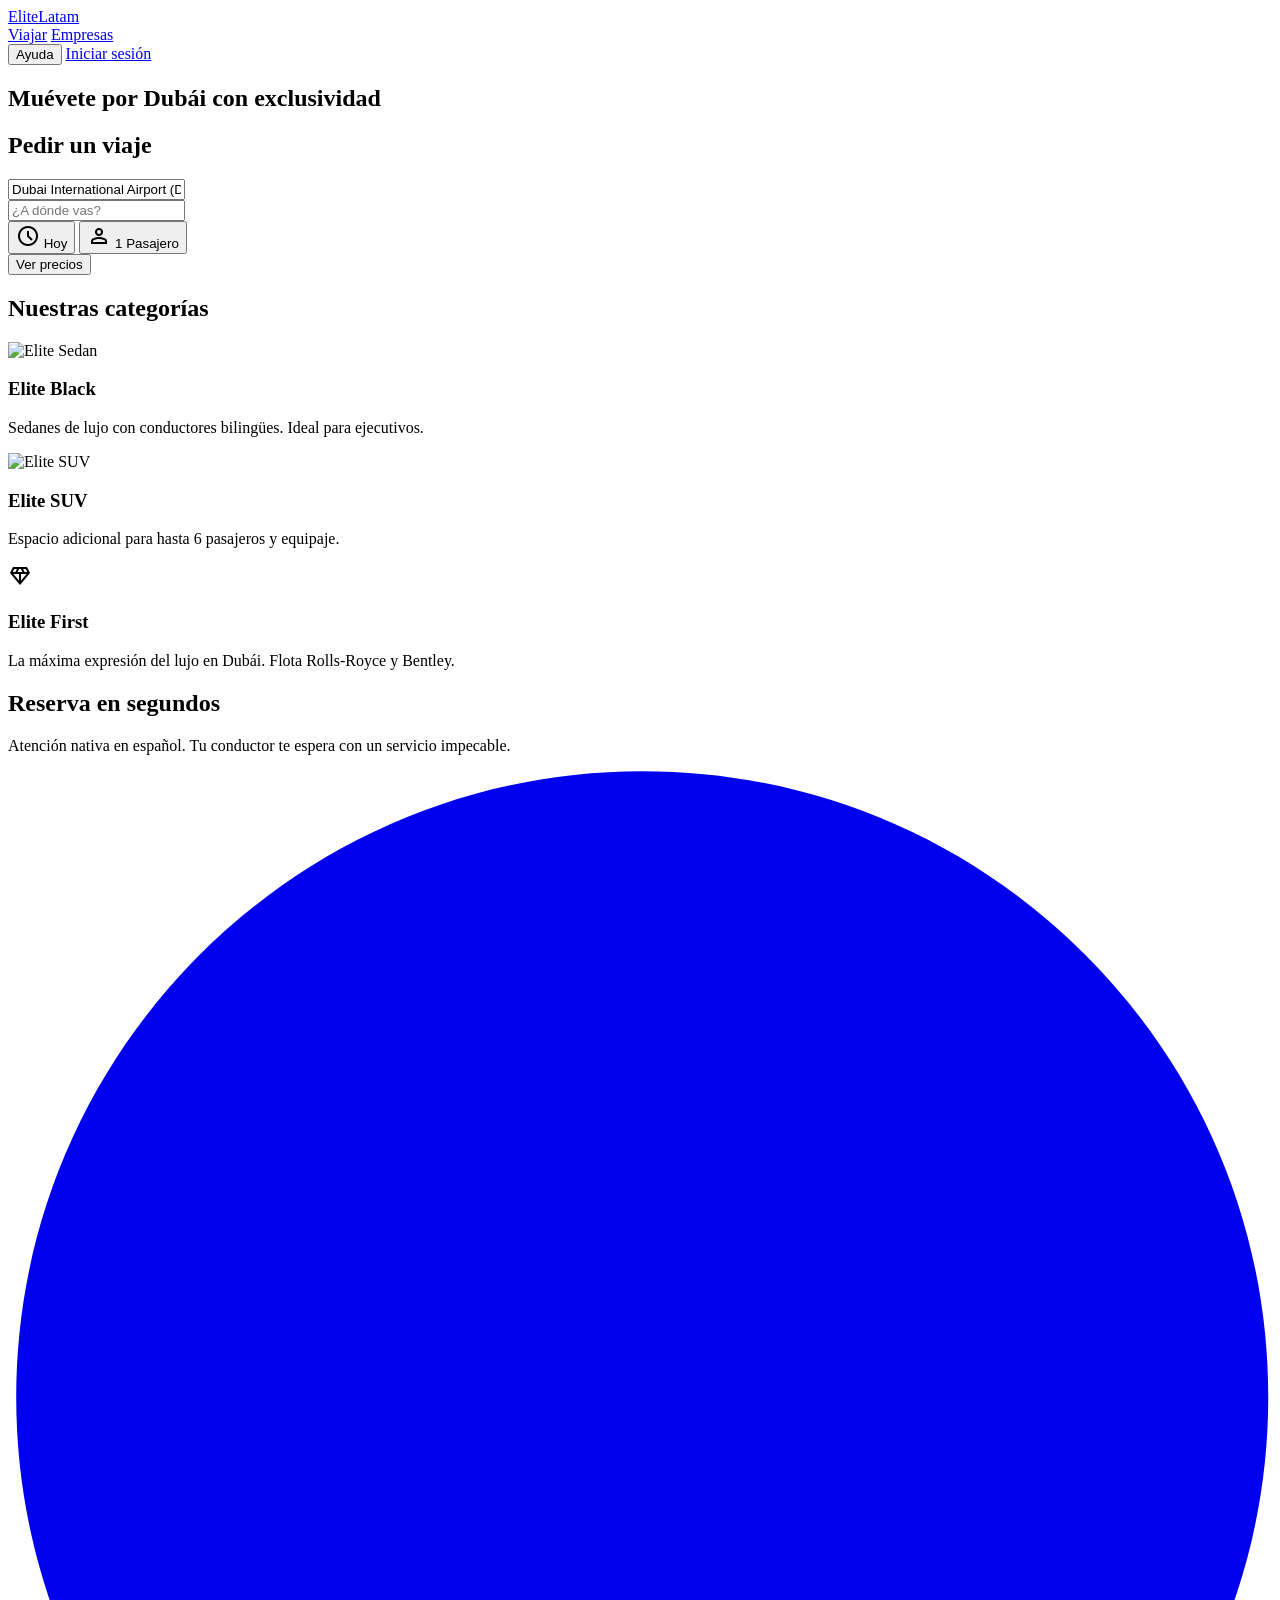
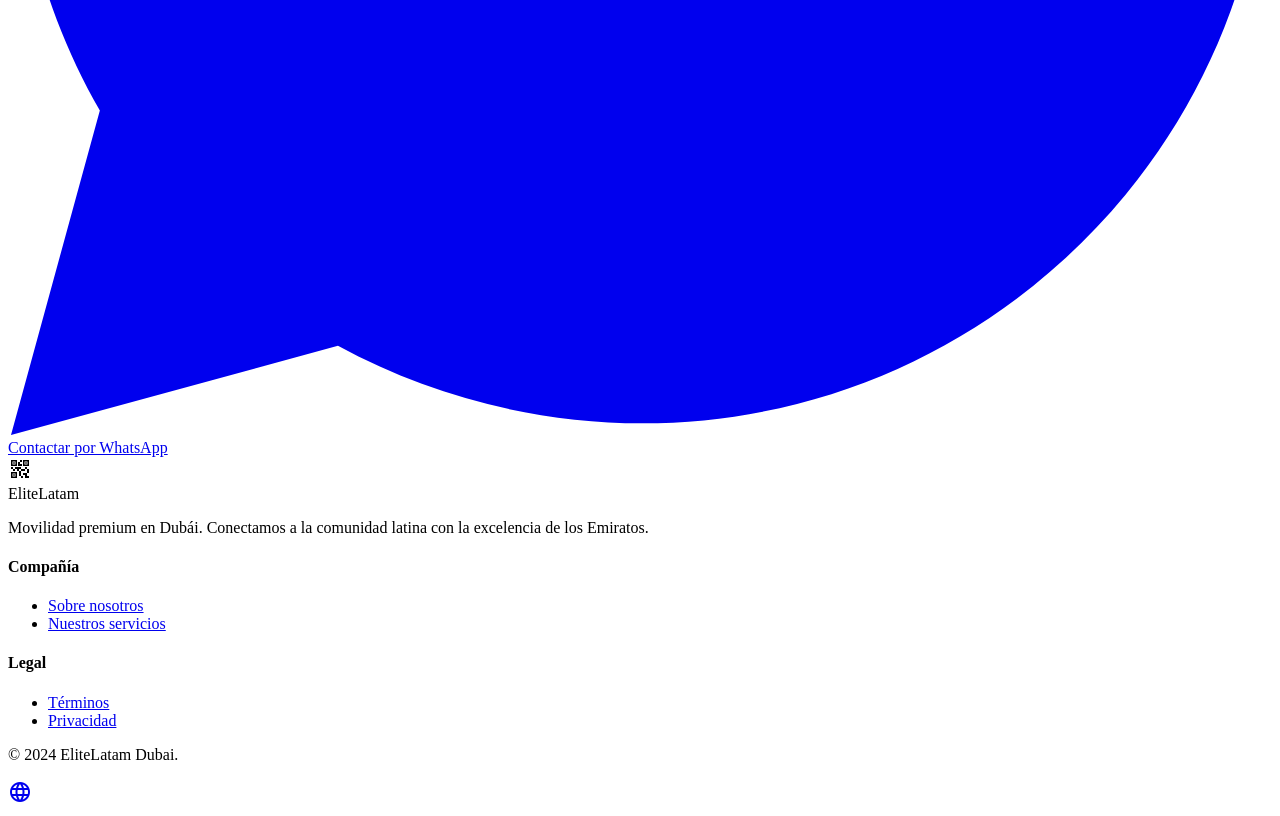
==== index.html @ c37b0fbd "Initial commit: Rediseño estilo Uber/Careem" ====
<!DOCTYPE html>
<html lang="es" class="dark">
<head>
    <meta charset="utf-8"/>
    <meta content="width=device-width, initial-scale=1.0" name="viewport"/>
    <title>EliteLatam Dubai | Movilidad Premium</title>
    <script src="https://cdn.tailwindcss.com?plugins=forms,container-queries"></script>
    <link href="https://fonts.googleapis.com/css2?family=Inter:wght@400;500;600;700&display=swap" rel="stylesheet"/>
    <link href="https://fonts.googleapis.com/css2?family=Material+Symbols+Outlined:wght,FILL@100..700,0..1&display=swap" rel="stylesheet"/>
    <script id="tailwind-config">
        tailwind.config = {
            darkMode: "class",
            theme: {
                extend: {
                    colors: {
                        uber: {
                            black: "#000000",
                            gray: "#F6F6F6",
                            darkgray: "#242424",
                            green: "#05A357" // Careem/Uber green accent
                        },
                        careem: {
                            green: "#49B649"
                        },
                        accent: {
                            gold: "#E9C176" // Keeping the premium Latin feel
                        }
                    },
                    fontFamily: {
                        sans: ['Inter', 'sans-serif'],
                    }
                }
            }
        }
    </script>
    <link rel="stylesheet" href="css/styles.css"/>
</head>
<body class="bg-uber-black text-white font-sans selection:bg-accent-gold selection:text-uber-black">
    <!-- Header -->
    <header class="fixed top-0 w-full z-50 bg-uber-black transition-all duration-300" id="main-header">
        <div class="max-w-7xl mx-auto px-6 h-16 flex justify-between items-center">
            <div class="flex items-center gap-8">
                <a href="index.html" class="text-2xl font-bold tracking-tighter">EliteLatam</a>
                <nav class="hidden md:flex gap-6">
                    <a href="booking.html" class="text-sm font-medium text-gray-300 hover:text-white transition-colors">Viajar</a>
                    <a href="dashboard.html" class="text-sm font-medium text-gray-300 hover:text-white transition-colors">Empresas</a>
                </nav>
            </div>
            <div class="flex items-center gap-4">
                <button class="text-sm font-medium hover:bg-white/10 px-3 py-2 rounded-full transition-all hidden sm:block">Ayuda</button>
                <a href="dashboard.html" class="bg-white text-uber-black px-4 py-2 rounded-full text-sm font-bold hover:bg-gray-200 transition-colors">Iniciar sesión</a>
            </div>
        </div>
    </header>

    <main class="pt-16">
        <!-- Hero Section Uber Style -->
        <section class="relative min-h-[90vh] flex flex-col lg:flex-row bg-uber-black">
            <!-- Left Side - Booking -->
            <div class="w-full lg:w-1/2 p-6 md:p-12 lg:p-20 flex flex-col justify-center z-10">
                <h1 class="text-4xl md:text-6xl font-bold mb-10 leading-tight">Muévete por Dubái con exclusividad</h1>
                
                <!-- Booking Box -->
                <div class="bg-white text-uber-black p-6 rounded-2xl shadow-2xl max-w-md w-full">
                    <h2 class="text-2xl font-bold mb-6">Pedir un viaje</h2>
                    <form action="booking.html" class="space-y-4">
                        <div class="relative">
                            <span class="absolute left-4 top-1/2 -translate-y-1/2 w-2 h-2 bg-uber-black rounded-full"></span>
                            <div class="absolute left-[19px] top-[24px] w-0.5 h-8 bg-gray-300"></div>
                            <input class="w-full pl-10 pr-4 py-3 bg-uber-gray border-none rounded-lg focus:ring-2 focus:ring-uber-black/20 text-sm font-medium" placeholder="Lugar de recogida" type="text" value="Dubai International Airport (DXB)"/>
                        </div>
                        <div class="relative mt-2">
                            <span class="absolute left-4 top-1/2 -translate-y-1/2 w-2 h-2 border-2 border-uber-black"></span>
                            <input class="w-full pl-10 pr-4 py-3 bg-uber-gray border-none rounded-lg focus:ring-2 focus:ring-uber-black/20 text-sm font-medium" placeholder="¿A dónde vas?" type="text"/>
                        </div>
                        <div class="flex gap-3 pt-2">
                            <button type="button" class="flex-1 bg-uber-gray py-3 rounded-lg text-sm font-bold flex items-center justify-center gap-2 hover:bg-gray-200 transition-colors">
                                <span class="material-symbols-outlined text-sm">schedule</span> Hoy
                            </button>
                            <button type="button" class="flex-1 bg-uber-gray py-3 rounded-lg text-sm font-bold flex items-center justify-center gap-2 hover:bg-gray-200 transition-colors">
                                <span class="material-symbols-outlined text-sm">person</span> 1 Pasajero
                            </button>
                        </div>
                        <button type="submit" class="w-full bg-uber-black text-white py-4 rounded-lg font-bold text-lg hover:bg-uber-darkgray transition-all mt-6 shadow-lg">
                            Ver precios
                        </button>
                    </form>
                </div>
            </div>

            <!-- Right Side - Visual -->
            <div class="lg:w-1/2 relative min-h-[400px] w-full">
                <div class="absolute inset-0 bg-cover bg-center" style="background-image: url('https://lh3.googleusercontent.com/aida-public/[base64]');"></div>
                <div class="absolute inset-0 bg-gradient-to-t from-uber-black via-transparent to-transparent lg:hidden"></div>
                <div class="absolute inset-0 bg-gradient-to-r from-uber-black via-uber-black/30 to-transparent hidden lg:block"></div>
            </div>
        </section>

        <!-- Categories -->
        <section class="py-24 bg-white text-uber-black">
            <div class="max-w-7xl mx-auto px-6">
                <h2 class="text-3xl font-bold mb-12">Nuestras categorías</h2>
                <div class="grid grid-cols-1 md:grid-cols-3 gap-8">
                    <div class="group bg-uber-gray rounded-2xl p-6 hover:shadow-xl transition-all cursor-pointer">
                        <img alt="Elite Sedan" class="w-full h-40 object-contain mb-6 drop-shadow-xl group-hover:scale-105 transition-transform duration-500" src="https://lh3.googleusercontent.com/aida-public/[base64]"/>
                        <div class="flex justify-between items-center mb-2">
                            <h3 class="text-xl font-bold">Elite Black</h3>
                        </div>
                        <p class="text-gray-600 text-sm mb-4">Sedanes de lujo con conductores bilingües. Ideal para ejecutivos.</p>
                    </div>
                    
                    <div class="group bg-uber-gray rounded-2xl p-6 hover:shadow-xl transition-all cursor-pointer">
                        <img alt="Elite SUV" class="w-full h-40 object-contain mb-6 drop-shadow-xl group-hover:scale-105 transition-transform duration-500" src="https://lh3.googleusercontent.com/aida-public/[base64]"/>
                        <div class="flex justify-between items-center mb-2">
                            <h3 class="text-xl font-bold">Elite SUV</h3>
                        </div>
                        <p class="text-gray-600 text-sm mb-4">Espacio adicional para hasta 6 pasajeros y equipaje.</p>
                    </div>
                    
                    <div class="group bg-uber-black text-white rounded-2xl p-6 hover:shadow-xl transition-all cursor-pointer overflow-hidden relative">
                        <div class="absolute inset-0 bg-gradient-to-br from-accent-gold/20 to-transparent opacity-0 group-hover:opacity-100 transition-opacity"></div>
                        <div class="h-40 flex items-center justify-center mb-6">
                            <span class="material-symbols-outlined text-7xl text-accent-gold group-hover:scale-110 transition-transform">diamond</span>
                        </div>
                        <div class="flex justify-between items-center mb-2">
                            <h3 class="text-xl font-bold text-accent-gold">Elite First</h3>
                        </div>
                        <p class="text-gray-400 text-sm mb-4">La máxima expresión del lujo en Dubái. Flota Rolls-Royce y Bentley.</p>
                    </div>
                </div>
            </div>
        </section>

        <!-- Banner App / WhatsApp -->
        <section class="py-24 bg-uber-gray text-uber-black">
            <div class="max-w-7xl mx-auto px-6">
                <div class="flex flex-col md:flex-row items-center justify-between gap-12 bg-white p-12 rounded-3xl shadow-xl">
                    <div class="max-w-xl">
                        <h2 class="text-4xl font-bold mb-6">Reserva en segundos</h2>
                        <p class="text-gray-600 text-lg mb-8 font-medium">Atención nativa en español. Tu conductor te espera con un servicio impecable.</p>
                        <a href="https://wa.me/123456789" class="inline-flex items-center gap-3 bg-careem-green text-white px-8 py-4 rounded-full font-bold hover:bg-green-600 transition-colors shadow-lg shadow-green-500/30">
                            <svg class="w-6 h-6" fill="currentColor" viewBox="0 0 24 24"><path d="M.057 24l1.687-6.163c-1.041-1.804-1.588-3.849-1.588-5.946 0-6.556 5.332-11.888 11.888-11.888 3.176 0 6.161 1.237 8.404 3.48s3.481 5.229 3.481 8.405c0 6.555-5.332 11.89-11.888 11.89-2.015 0-4.004-.51-5.776-1.471l-6.208 1.693z"></path></svg>
                            Contactar por WhatsApp
                        </a>
                    </div>
                    <div class="w-64 h-64 bg-uber-gray rounded-full flex items-center justify-center shrink-0">
                        <span class="material-symbols-outlined text-8xl text-uber-black">qr_code_2</span>
                    </div>
                </div>
            </div>
        </section>
    </main>

    <footer class="bg-uber-black text-white py-16">
        <div class="max-w-7xl mx-auto px-6">
            <div class="grid grid-cols-1 md:grid-cols-4 gap-12 mb-16">
                <div class="col-span-1 md:col-span-2">
                    <div class="text-2xl font-bold tracking-tighter mb-6">EliteLatam</div>
                    <p class="text-gray-400 text-sm max-w-sm">Movilidad premium en Dubái. Conectamos a la comunidad latina con la excelencia de los Emiratos.</p>
                </div>
                <div>
                    <h4 class="font-bold mb-4">Compañía</h4>
                    <ul class="space-y-3">
                        <li><a href="#" class="text-gray-400 hover:text-white text-sm transition-colors">Sobre nosotros</a></li>
                        <li><a href="#" class="text-gray-400 hover:text-white text-sm transition-colors">Nuestros servicios</a></li>
                    </ul>
                </div>
                <div>
                    <h4 class="font-bold mb-4">Legal</h4>
                    <ul class="space-y-3">
                        <li><a href="#" class="text-gray-400 hover:text-white text-sm transition-colors">Términos</a></li>
                        <li><a href="#" class="text-gray-400 hover:text-white text-sm transition-colors">Privacidad</a></li>
                    </ul>
                </div>
            </div>
            <div class="border-t border-white/10 pt-8 flex flex-col md:flex-row justify-between items-center gap-4">
                <p class="text-gray-500 text-sm">© 2024 EliteLatam Dubai.</p>
                <div class="flex gap-4">
                    <a href="#" class="text-gray-400 hover:text-white transition-colors"><span class="material-symbols-outlined">language</span></a>
                </div>
            </div>
        </div>
    </footer>

    <script src="js/app.js"></script>
</body>
</html>
---- css/styles.css ----
@import url('https://fonts.googleapis.com/css2?family=Inter:wght@400;500;600;700&display=swap');

body {
    -webkit-font-smoothing: antialiased;
    -moz-osx-font-smoothing: grayscale;
}

.custom-scrollbar::-webkit-scrollbar {
    width: 6px;
}
.custom-scrollbar::-webkit-scrollbar-track {
    background: transparent;
}
.custom-scrollbar::-webkit-scrollbar-thumb {
    background: #E5E5E5;
    border-radius: 10px;
}
.dark .custom-scrollbar::-webkit-scrollbar-thumb {
    background: #333333;
}

.glass-panel {
    background: rgba(255, 255, 255, 0.95);
    backdrop-filter: blur(8px);
    box-shadow: 0 10px 40px -10px rgba(0, 0, 0, 0.1);
}

.dark .glass-panel {
    background: rgba(0, 0, 0, 0.85);
    border: 1px solid rgba(255, 255, 255, 0.1);
}

.map-bg {
    background-image: url('https://lh3.googleusercontent.com/aida-public/[base64]');
    background-size: cover;
    background-position: center;
    filter: grayscale(80%) contrast(1.1);
}

/* Animations */
@keyframes fadeIn {
    from { opacity: 0; transform: translateY(10px); }
    to { opacity: 1; transform: translateY(0); }
}

.animate-fade-in {
    animation: fadeIn 0.4s ease-out forwards;
}
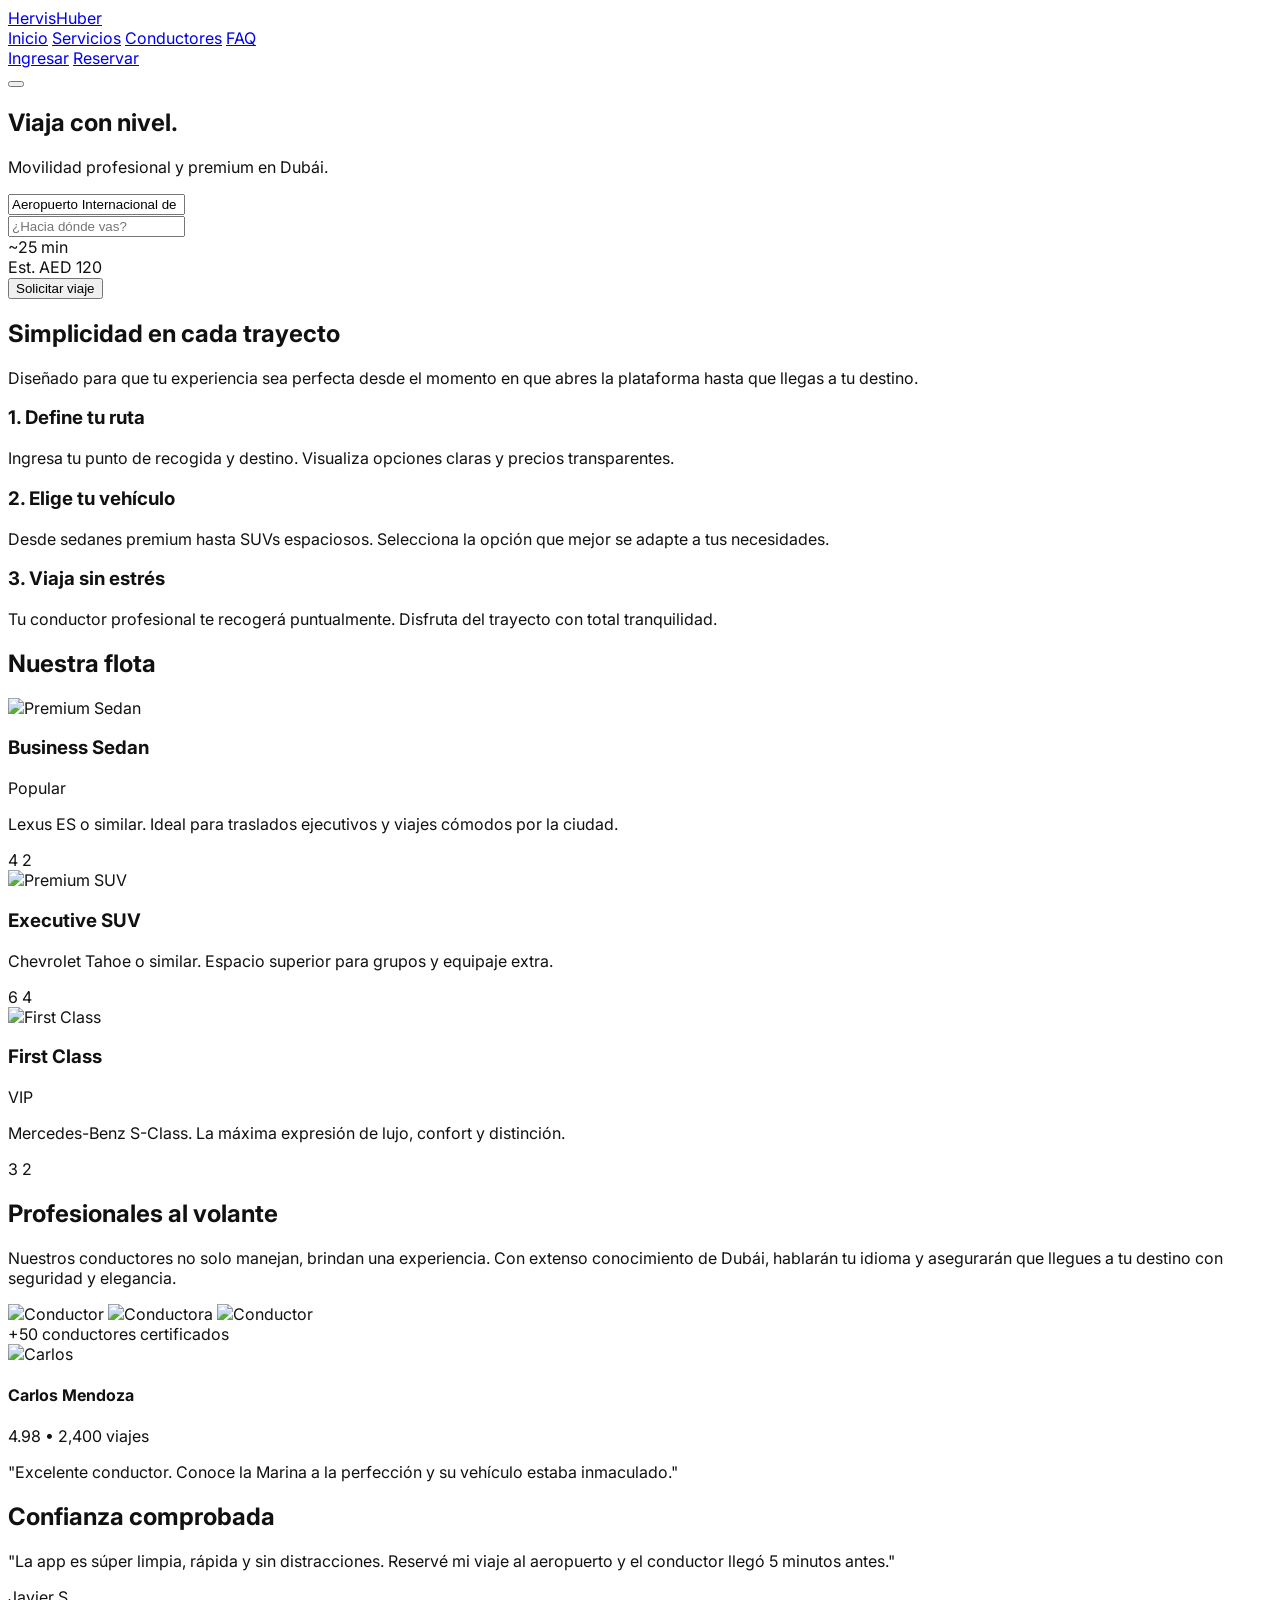
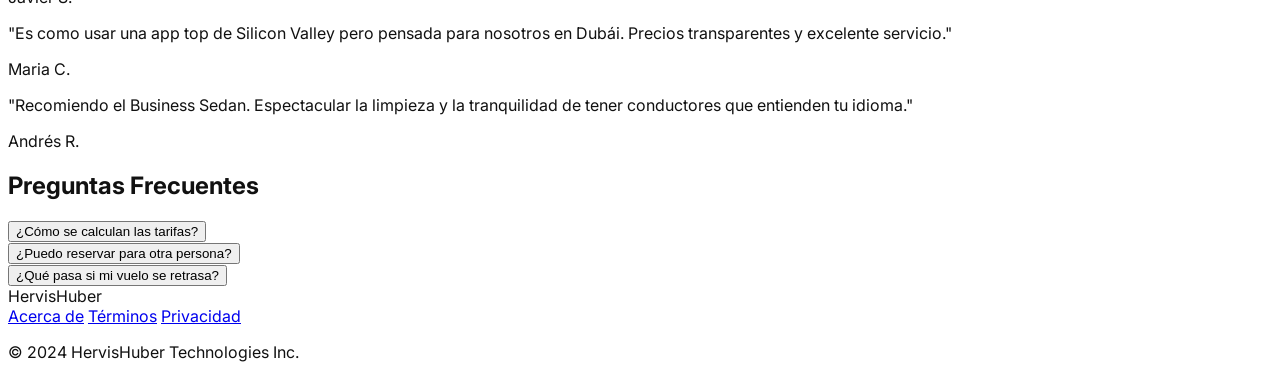
==== commit eab10485: "Rediseño completo a SaaS MVP (Estilo Apple/Linear) con Paleta Negra/Blanca y verde #16A34A" ====
--- a/index.html
+++ b/index.html
@@ -1,187 +1,370 @@
 <!DOCTYPE html>
-<html lang="es" class="dark">
+<html lang="es">
 <head>
     <meta charset="utf-8"/>
     <meta content="width=device-width, initial-scale=1.0" name="viewport"/>
-    <title>EliteLatam Dubai | Movilidad Premium</title>
+    <title>HervisHuber | Premium Mobility</title>
     <script src="https://cdn.tailwindcss.com?plugins=forms,container-queries"></script>
     <link href="https://fonts.googleapis.com/css2?family=Inter:wght@400;500;600;700&display=swap" rel="stylesheet"/>
-    <link href="https://fonts.googleapis.com/css2?family=Material+Symbols+Outlined:wght,FILL@100..700,0..1&display=swap" rel="stylesheet"/>
+    <script src="https://unpkg.com/lucide@latest"></script>
+    
     <script id="tailwind-config">
         tailwind.config = {
-            darkMode: "class",
             theme: {
                 extend: {
                     colors: {
-                        uber: {
-                            black: "#000000",
-                            gray: "#F6F6F6",
-                            darkgray: "#242424",
-                            green: "#05A357" // Careem/Uber green accent
-                        },
-                        careem: {
-                            green: "#49B649"
-                        },
-                        accent: {
-                            gold: "#E9C176" // Keeping the premium Latin feel
+                        brand: {
+                            black: "#111111",
+                            white: "#FFFFFF",
+                            lightgray: "#F5F5F5",
+                            darkgray: "#404040",
+                            green: "#16A34A"
                         }
                     },
                     fontFamily: {
                         sans: ['Inter', 'sans-serif'],
+                    },
+                    borderRadius: {
+                        'xl': '12px',
+                    },
+                    boxShadow: {
+                        'soft': '0 4px 40px -8px rgba(0, 0, 0, 0.08)',
+                        'subtle': '0 2px 10px rgba(0, 0, 0, 0.03)',
                     }
                 }
             }
         }
     </script>
     <link rel="stylesheet" href="css/styles.css"/>
+    <style>
+        body { font-family: 'Inter', sans-serif; background-color: #FFFFFF; color: #111111; -webkit-font-smoothing: antialiased; }
+        .hero-map-bg {
+            background-image: url('https://images.unsplash.com/photo-1524661135-423995f22d0b?q=80&w=2074&auto=format&fit=crop'); /* Clean map-like high altitude view placeholder */
+            background-size: cover;
+            background-position: center;
+        }
+        .nav-scrolled {
+            background-color: rgba(255, 255, 255, 0.95);
+            backdrop-filter: blur(10px);
+            border-bottom: 1px solid #F5F5F5;
+        }
+        .accordion-content {
+            display: none;
+        }
+        .accordion-content.active {
+            display: block;
+        }
+    </style>
 </head>
-<body class="bg-uber-black text-white font-sans selection:bg-accent-gold selection:text-uber-black">
-    <!-- Header -->
-    <header class="fixed top-0 w-full z-50 bg-uber-black transition-all duration-300" id="main-header">
-        <div class="max-w-7xl mx-auto px-6 h-16 flex justify-between items-center">
-            <div class="flex items-center gap-8">
-                <a href="index.html" class="text-2xl font-bold tracking-tighter">EliteLatam</a>
-                <nav class="hidden md:flex gap-6">
-                    <a href="booking.html" class="text-sm font-medium text-gray-300 hover:text-white transition-colors">Viajar</a>
-                    <a href="dashboard.html" class="text-sm font-medium text-gray-300 hover:text-white transition-colors">Empresas</a>
-                </nav>
-            </div>
-            <div class="flex items-center gap-4">
-                <button class="text-sm font-medium hover:bg-white/10 px-3 py-2 rounded-full transition-all hidden sm:block">Ayuda</button>
-                <a href="dashboard.html" class="bg-white text-uber-black px-4 py-2 rounded-full text-sm font-bold hover:bg-gray-200 transition-colors">Iniciar sesión</a>
-            </div>
+<body class="selection:bg-brand-green selection:text-white">
+
+    <!-- Navbar -->
+    <header id="navbar" class="fixed top-0 w-full z-50 transition-all duration-300 py-4">
+        <div class="max-w-7xl mx-auto px-6 md:px-12 flex justify-between items-center">
+            <a href="#" class="text-xl font-bold tracking-tight text-brand-black flex items-center gap-2">
+                <i data-lucide="navigation-2" class="w-6 h-6 text-brand-green"></i>
+                HervisHuber
+            </a>
+            <nav class="hidden md:flex gap-8">
+                <a href="#inicio" class="text-sm font-medium text-brand-darkgray hover:text-brand-black transition-colors">Inicio</a>
+                <a href="#servicios" class="text-sm font-medium text-brand-darkgray hover:text-brand-black transition-colors">Servicios</a>
+                <a href="#conductores" class="text-sm font-medium text-brand-darkgray hover:text-brand-black transition-colors">Conductores</a>
+                <a href="#faq" class="text-sm font-medium text-brand-darkgray hover:text-brand-black transition-colors">FAQ</a>
+            </nav>
+            <div class="hidden md:flex items-center gap-4">
+                <a href="dashboard.html" class="text-sm font-medium text-brand-darkgray hover:text-brand-black transition-colors">Ingresar</a>
+                <a href="booking.html" class="bg-brand-black text-white px-5 py-2.5 rounded-xl text-sm font-medium hover:bg-black transition-colors">Reservar</a>
+            </div>
+            <button class="md:hidden text-brand-black">
+                <i data-lucide="menu" class="w-6 h-6"></i>
+            </button>
         </div>
     </header>
 
-    <main class="pt-16">
-        <!-- Hero Section Uber Style -->
-        <section class="relative min-h-[90vh] flex flex-col lg:flex-row bg-uber-black">
-            <!-- Left Side - Booking -->
-            <div class="w-full lg:w-1/2 p-6 md:p-12 lg:p-20 flex flex-col justify-center z-10">
-                <h1 class="text-4xl md:text-6xl font-bold mb-10 leading-tight">Muévete por Dubái con exclusividad</h1>
+    <!-- Hero Section -->
+    <section id="inicio" class="relative w-full h-screen flex items-center justify-center lg:justify-start lg:pl-[10%]">
+        <!-- Map Background (70% visual weight) -->
+        <div class="absolute inset-0 z-0 flex justify-end">
+            <div class="w-full lg:w-[75%] h-full hero-map-bg opacity-90 grayscale-[20%]"></div>
+            <!-- Fade gradient to blend map with left white area on desktop -->
+            <div class="absolute inset-0 bg-gradient-to-r from-white via-white/80 to-transparent lg:w-1/2"></div>
+        </div>
+
+        <!-- Floating Card -->
+        <div class="relative z-10 bg-white p-8 md:p-10 rounded-2xl shadow-soft max-w-[420px] w-[90%] md:w-full mt-16 lg:mt-0 border border-brand-lightgray">
+            <h1 class="text-4xl font-semibold tracking-tight text-brand-black mb-2">Viaja con nivel.</h1>
+            <p class="text-brand-darkgray mb-8">Movilidad profesional y premium en Dubái.</p>
+            
+            <form action="booking.html" class="space-y-4">
+                <div class="relative group">
+                    <div class="absolute left-4 top-1/2 -translate-y-1/2 w-2 h-2 rounded-full bg-brand-black"></div>
+                    <div class="absolute left-[19px] top-[24px] w-0.5 h-6 bg-brand-lightgray"></div>
+                    <input class="w-full pl-10 pr-4 py-3.5 bg-brand-lightgray border border-transparent rounded-xl focus:bg-white focus:border-brand-green focus:ring-0 text-sm font-medium transition-all outline-none" type="text" placeholder="Punto de recogida" value="Aeropuerto Internacional de Dubái (DXB)"/>
+                </div>
+                <div class="relative group">
+                    <div class="absolute left-4 top-1/2 -translate-y-1/2 w-2 h-2 bg-brand-green rounded-sm"></div>
+                    <input class="w-full pl-10 pr-4 py-3.5 bg-brand-lightgray border border-transparent rounded-xl focus:bg-white focus:border-brand-green focus:ring-0 text-sm font-medium transition-all outline-none" type="text" placeholder="¿Hacia dónde vas?" />
+                </div>
                 
-                <!-- Booking Box -->
-                <div class="bg-white text-uber-black p-6 rounded-2xl shadow-2xl max-w-md w-full">
-                    <h2 class="text-2xl font-bold mb-6">Pedir un viaje</h2>
-                    <form action="booking.html" class="space-y-4">
-                        <div class="relative">
-                            <span class="absolute left-4 top-1/2 -translate-y-1/2 w-2 h-2 bg-uber-black rounded-full"></span>
-                            <div class="absolute left-[19px] top-[24px] w-0.5 h-8 bg-gray-300"></div>
-                            <input class="w-full pl-10 pr-4 py-3 bg-uber-gray border-none rounded-lg focus:ring-2 focus:ring-uber-black/20 text-sm font-medium" placeholder="Lugar de recogida" type="text" value="Dubai International Airport (DXB)"/>
+                <div class="flex items-center justify-between py-4 border-b border-brand-lightgray mt-2 mb-2">
+                    <div class="flex items-center gap-2">
+                        <i data-lucide="clock" class="w-4 h-4 text-brand-darkgray"></i>
+                        <span class="text-sm font-medium text-brand-darkgray">~25 min</span>
+                    </div>
+                    <div class="flex items-center gap-2">
+                        <i data-lucide="credit-card" class="w-4 h-4 text-brand-darkgray"></i>
+                        <span class="text-sm font-medium text-brand-darkgray">Est. AED 120</span>
+                    </div>
+                </div>
+
+                <button type="submit" class="w-full bg-brand-green text-white py-4 rounded-xl font-medium hover:bg-[#15803D] transition-colors mt-4 flex items-center justify-center gap-2">
+                    Solicitar viaje
+                    <i data-lucide="arrow-right" class="w-4 h-4"></i>
+                </button>
+            </form>
+        </div>
+    </section>
+
+    <!-- Cómo Funciona -->
+    <section class="py-24 bg-white">
+        <div class="max-w-7xl mx-auto px-6 md:px-12">
+            <div class="text-center mb-16">
+                <h2 class="text-3xl font-semibold tracking-tight text-brand-black mb-4">Simplicidad en cada trayecto</h2>
+                <p class="text-brand-darkgray max-w-xl mx-auto">Diseñado para que tu experiencia sea perfecta desde el momento en que abres la plataforma hasta que llegas a tu destino.</p>
+            </div>
+            
+            <div class="grid grid-cols-1 md:grid-cols-3 gap-12">
+                <div class="text-center group">
+                    <div class="w-16 h-16 bg-brand-lightgray rounded-2xl flex items-center justify-center mx-auto mb-6 group-hover:bg-brand-black group-hover:text-white transition-colors duration-300">
+                        <i data-lucide="map-pin" class="w-6 h-6"></i>
+                    </div>
+                    <h3 class="text-lg font-medium mb-2 text-brand-black">1. Define tu ruta</h3>
+                    <p class="text-brand-darkgray text-sm leading-relaxed">Ingresa tu punto de recogida y destino. Visualiza opciones claras y precios transparentes.</p>
+                </div>
+                <div class="text-center group">
+                    <div class="w-16 h-16 bg-brand-lightgray rounded-2xl flex items-center justify-center mx-auto mb-6 group-hover:bg-brand-black group-hover:text-white transition-colors duration-300">
+                        <i data-lucide="car" class="w-6 h-6"></i>
+                    </div>
+                    <h3 class="text-lg font-medium mb-2 text-brand-black">2. Elige tu vehículo</h3>
+                    <p class="text-brand-darkgray text-sm leading-relaxed">Desde sedanes premium hasta SUVs espaciosos. Selecciona la opción que mejor se adapte a tus necesidades.</p>
+                </div>
+                <div class="text-center group">
+                    <div class="w-16 h-16 bg-brand-lightgray rounded-2xl flex items-center justify-center mx-auto mb-6 group-hover:bg-brand-black group-hover:text-white transition-colors duration-300">
+                        <i data-lucide="check-circle" class="w-6 h-6"></i>
+                    </div>
+                    <h3 class="text-lg font-medium mb-2 text-brand-black">3. Viaja sin estrés</h3>
+                    <p class="text-brand-darkgray text-sm leading-relaxed">Tu conductor profesional te recogerá puntualmente. Disfruta del trayecto con total tranquilidad.</p>
+                </div>
+            </div>
+        </div>
+    </section>
+
+    <!-- Servicios -->
+    <section id="servicios" class="py-24 bg-brand-lightgray">
+        <div class="max-w-7xl mx-auto px-6 md:px-12">
+            <h2 class="text-3xl font-semibold tracking-tight text-brand-black mb-12">Nuestra flota</h2>
+            
+            <div class="grid grid-cols-1 md:grid-cols-2 lg:grid-cols-3 gap-6">
+                <!-- Servicio 1 -->
+                <div class="bg-white rounded-2xl p-6 shadow-subtle hover:shadow-soft transition-shadow cursor-pointer">
+                    <img src="https://images.unsplash.com/photo-1549317661-bd32c8ce0db2?q=80&w=2070&auto=format&fit=crop" alt="Premium Sedan" class="w-full h-48 object-cover rounded-xl mb-6">
+                    <div class="flex justify-between items-start mb-2">
+                        <h3 class="text-lg font-medium text-brand-black">Business Sedan</h3>
+                        <span class="text-xs font-medium bg-brand-lightgray text-brand-black px-2 py-1 rounded-md">Popular</span>
+                    </div>
+                    <p class="text-brand-darkgray text-sm mb-4">Lexus ES o similar. Ideal para traslados ejecutivos y viajes cómodos por la ciudad.</p>
+                    <div class="flex items-center gap-4 text-brand-darkgray text-sm font-medium">
+                        <span class="flex items-center gap-1"><i data-lucide="users" class="w-4 h-4"></i> 4</span>
+                        <span class="flex items-center gap-1"><i data-lucide="briefcase" class="w-4 h-4"></i> 2</span>
+                    </div>
+                </div>
+
+                <!-- Servicio 2 -->
+                <div class="bg-white rounded-2xl p-6 shadow-subtle hover:shadow-soft transition-shadow cursor-pointer">
+                    <img src="https://images.unsplash.com/photo-1609521263047-f8f205293f24?q=80&w=1964&auto=format&fit=crop" alt="Premium SUV" class="w-full h-48 object-cover rounded-xl mb-6">
+                    <div class="flex justify-between items-start mb-2">
+                        <h3 class="text-lg font-medium text-brand-black">Executive SUV</h3>
+                    </div>
+                    <p class="text-brand-darkgray text-sm mb-4">Chevrolet Tahoe o similar. Espacio superior para grupos y equipaje extra.</p>
+                    <div class="flex items-center gap-4 text-brand-darkgray text-sm font-medium">
+                        <span class="flex items-center gap-1"><i data-lucide="users" class="w-4 h-4"></i> 6</span>
+                        <span class="flex items-center gap-1"><i data-lucide="briefcase" class="w-4 h-4"></i> 4</span>
+                    </div>
+                </div>
+
+                <!-- Servicio 3 -->
+                <div class="bg-white rounded-2xl p-6 shadow-subtle hover:shadow-soft transition-shadow cursor-pointer">
+                    <img src="https://images.unsplash.com/photo-1633513364969-90d238217bb4?q=80&w=2071&auto=format&fit=crop" alt="First Class" class="w-full h-48 object-cover rounded-xl mb-6 grayscale hover:grayscale-0 transition-all">
+                    <div class="flex justify-between items-start mb-2">
+                        <h3 class="text-lg font-medium text-brand-black">First Class</h3>
+                        <span class="text-xs font-medium bg-brand-black text-white px-2 py-1 rounded-md">VIP</span>
+                    </div>
+                    <p class="text-brand-darkgray text-sm mb-4">Mercedes-Benz S-Class. La máxima expresión de lujo, confort y distinción.</p>
+                    <div class="flex items-center gap-4 text-brand-darkgray text-sm font-medium">
+                        <span class="flex items-center gap-1"><i data-lucide="users" class="w-4 h-4"></i> 3</span>
+                        <span class="flex items-center gap-1"><i data-lucide="briefcase" class="w-4 h-4"></i> 2</span>
+                    </div>
+                </div>
+            </div>
+        </div>
+    </section>
+
+    <!-- Conductores Destacados -->
+    <section id="conductores" class="py-24 bg-white">
+        <div class="max-w-7xl mx-auto px-6 md:px-12 flex flex-col md:flex-row gap-16 items-center">
+            <div class="w-full md:w-1/2">
+                <h2 class="text-3xl font-semibold tracking-tight text-brand-black mb-6">Profesionales al volante</h2>
+                <p class="text-brand-darkgray text-lg mb-8 leading-relaxed">Nuestros conductores no solo manejan, brindan una experiencia. Con extenso conocimiento de Dubái, hablarán tu idioma y asegurarán que llegues a tu destino con seguridad y elegancia.</p>
+                <div class="flex items-center gap-4">
+                    <div class="flex -space-x-4">
+                        <img class="w-12 h-12 rounded-full border-2 border-white object-cover" src="https://images.unsplash.com/photo-1560250097-0b93528c311a?q=80&w=1974&auto=format&fit=crop" alt="Conductor">
+                        <img class="w-12 h-12 rounded-full border-2 border-white object-cover" src="https://images.unsplash.com/photo-1573496359142-b8d87734a5a2?q=80&w=1976&auto=format&fit=crop" alt="Conductora">
+                        <img class="w-12 h-12 rounded-full border-2 border-white object-cover" src="https://images.unsplash.com/photo-1519085360753-af0119f7cbe7?q=80&w=1974&auto=format&fit=crop" alt="Conductor">
+                    </div>
+                    <span class="text-sm font-medium text-brand-darkgray">+50 conductores certificados</span>
+                </div>
+            </div>
+            
+            <div class="w-full md:w-1/2">
+                <!-- Driver Card Minimal -->
+                <div class="bg-brand-lightgray rounded-2xl p-8 relative overflow-hidden">
+                    <div class="flex items-start gap-6">
+                        <img src="https://images.unsplash.com/photo-1560250097-0b93528c311a?q=80&w=1974&auto=format&fit=crop" alt="Carlos" class="w-20 h-20 rounded-full object-cover">
+                        <div>
+                            <div class="flex items-center gap-2 mb-1">
+                                <h4 class="text-lg font-medium text-brand-black">Carlos Mendoza</h4>
+                                <i data-lucide="check-circle-2" class="w-4 h-4 text-brand-green fill-brand-green/20"></i>
+                            </div>
+                            <div class="flex items-center gap-1 text-sm text-brand-darkgray mb-3">
+                                <i data-lucide="star" class="w-4 h-4 fill-brand-black text-brand-black"></i>
+                                <span class="font-medium text-brand-black">4.98</span>
+                                <span class="mx-1">•</span>
+                                <span>2,400 viajes</span>
+                            </div>
+                            <p class="text-sm text-brand-darkgray italic">"Excelente conductor. Conoce la Marina a la perfección y su vehículo estaba inmaculado."</p>
                         </div>
-                        <div class="relative mt-2">
-                            <span class="absolute left-4 top-1/2 -translate-y-1/2 w-2 h-2 border-2 border-uber-black"></span>
-                            <input class="w-full pl-10 pr-4 py-3 bg-uber-gray border-none rounded-lg focus:ring-2 focus:ring-uber-black/20 text-sm font-medium" placeholder="¿A dónde vas?" type="text"/>
-                        </div>
-                        <div class="flex gap-3 pt-2">
-                            <button type="button" class="flex-1 bg-uber-gray py-3 rounded-lg text-sm font-bold flex items-center justify-center gap-2 hover:bg-gray-200 transition-colors">
-                                <span class="material-symbols-outlined text-sm">schedule</span> Hoy
-                            </button>
-                            <button type="button" class="flex-1 bg-uber-gray py-3 rounded-lg text-sm font-bold flex items-center justify-center gap-2 hover:bg-gray-200 transition-colors">
-                                <span class="material-symbols-outlined text-sm">person</span> 1 Pasajero
-                            </button>
-                        </div>
-                        <button type="submit" class="w-full bg-uber-black text-white py-4 rounded-lg font-bold text-lg hover:bg-uber-darkgray transition-all mt-6 shadow-lg">
-                            Ver precios
-                        </button>
-                    </form>
-                </div>
-            </div>
-
-            <!-- Right Side - Visual -->
-            <div class="lg:w-1/2 relative min-h-[400px] w-full">
-                <div class="absolute inset-0 bg-cover bg-center" style="background-image: url('https://lh3.googleusercontent.com/aida-public/[base64]');"></div>
-                <div class="absolute inset-0 bg-gradient-to-t from-uber-black via-transparent to-transparent lg:hidden"></div>
-                <div class="absolute inset-0 bg-gradient-to-r from-uber-black via-uber-black/30 to-transparent hidden lg:block"></div>
-            </div>
-        </section>
-
-        <!-- Categories -->
-        <section class="py-24 bg-white text-uber-black">
-            <div class="max-w-7xl mx-auto px-6">
-                <h2 class="text-3xl font-bold mb-12">Nuestras categorías</h2>
-                <div class="grid grid-cols-1 md:grid-cols-3 gap-8">
-                    <div class="group bg-uber-gray rounded-2xl p-6 hover:shadow-xl transition-all cursor-pointer">
-                        <img alt="Elite Sedan" class="w-full h-40 object-contain mb-6 drop-shadow-xl group-hover:scale-105 transition-transform duration-500" src="https://lh3.googleusercontent.com/aida-public/[base64]"/>
-                        <div class="flex justify-between items-center mb-2">
-                            <h3 class="text-xl font-bold">Elite Black</h3>
-                        </div>
-                        <p class="text-gray-600 text-sm mb-4">Sedanes de lujo con conductores bilingües. Ideal para ejecutivos.</p>
-                    </div>
-                    
-                    <div class="group bg-uber-gray rounded-2xl p-6 hover:shadow-xl transition-all cursor-pointer">
-                        <img alt="Elite SUV" class="w-full h-40 object-contain mb-6 drop-shadow-xl group-hover:scale-105 transition-transform duration-500" src="https://lh3.googleusercontent.com/aida-public/[base64]"/>
-                        <div class="flex justify-between items-center mb-2">
-                            <h3 class="text-xl font-bold">Elite SUV</h3>
-                        </div>
-                        <p class="text-gray-600 text-sm mb-4">Espacio adicional para hasta 6 pasajeros y equipaje.</p>
-                    </div>
-                    
-                    <div class="group bg-uber-black text-white rounded-2xl p-6 hover:shadow-xl transition-all cursor-pointer overflow-hidden relative">
-                        <div class="absolute inset-0 bg-gradient-to-br from-accent-gold/20 to-transparent opacity-0 group-hover:opacity-100 transition-opacity"></div>
-                        <div class="h-40 flex items-center justify-center mb-6">
-                            <span class="material-symbols-outlined text-7xl text-accent-gold group-hover:scale-110 transition-transform">diamond</span>
-                        </div>
-                        <div class="flex justify-between items-center mb-2">
-                            <h3 class="text-xl font-bold text-accent-gold">Elite First</h3>
-                        </div>
-                        <p class="text-gray-400 text-sm mb-4">La máxima expresión del lujo en Dubái. Flota Rolls-Royce y Bentley.</p>
-                    </div>
-                </div>
-            </div>
-        </section>
-
-        <!-- Banner App / WhatsApp -->
-        <section class="py-24 bg-uber-gray text-uber-black">
-            <div class="max-w-7xl mx-auto px-6">
-                <div class="flex flex-col md:flex-row items-center justify-between gap-12 bg-white p-12 rounded-3xl shadow-xl">
-                    <div class="max-w-xl">
-                        <h2 class="text-4xl font-bold mb-6">Reserva en segundos</h2>
-                        <p class="text-gray-600 text-lg mb-8 font-medium">Atención nativa en español. Tu conductor te espera con un servicio impecable.</p>
-                        <a href="https://wa.me/123456789" class="inline-flex items-center gap-3 bg-careem-green text-white px-8 py-4 rounded-full font-bold hover:bg-green-600 transition-colors shadow-lg shadow-green-500/30">
-                            <svg class="w-6 h-6" fill="currentColor" viewBox="0 0 24 24"><path d="M.057 24l1.687-6.163c-1.041-1.804-1.588-3.849-1.588-5.946 0-6.556 5.332-11.888 11.888-11.888 3.176 0 6.161 1.237 8.404 3.48s3.481 5.229 3.481 8.405c0 6.555-5.332 11.89-11.888 11.89-2.015 0-4.004-.51-5.776-1.471l-6.208 1.693z"></path></svg>
-                            Contactar por WhatsApp
-                        </a>
-                    </div>
-                    <div class="w-64 h-64 bg-uber-gray rounded-full flex items-center justify-center shrink-0">
-                        <span class="material-symbols-outlined text-8xl text-uber-black">qr_code_2</span>
-                    </div>
-                </div>
-            </div>
-        </section>
-    </main>
-
-    <footer class="bg-uber-black text-white py-16">
-        <div class="max-w-7xl mx-auto px-6">
-            <div class="grid grid-cols-1 md:grid-cols-4 gap-12 mb-16">
-                <div class="col-span-1 md:col-span-2">
-                    <div class="text-2xl font-bold tracking-tighter mb-6">EliteLatam</div>
-                    <p class="text-gray-400 text-sm max-w-sm">Movilidad premium en Dubái. Conectamos a la comunidad latina con la excelencia de los Emiratos.</p>
-                </div>
-                <div>
-                    <h4 class="font-bold mb-4">Compañía</h4>
-                    <ul class="space-y-3">
-                        <li><a href="#" class="text-gray-400 hover:text-white text-sm transition-colors">Sobre nosotros</a></li>
-                        <li><a href="#" class="text-gray-400 hover:text-white text-sm transition-colors">Nuestros servicios</a></li>
-                    </ul>
-                </div>
-                <div>
-                    <h4 class="font-bold mb-4">Legal</h4>
-                    <ul class="space-y-3">
-                        <li><a href="#" class="text-gray-400 hover:text-white text-sm transition-colors">Términos</a></li>
-                        <li><a href="#" class="text-gray-400 hover:text-white text-sm transition-colors">Privacidad</a></li>
-                    </ul>
-                </div>
-            </div>
-            <div class="border-t border-white/10 pt-8 flex flex-col md:flex-row justify-between items-center gap-4">
-                <p class="text-gray-500 text-sm">© 2024 EliteLatam Dubai.</p>
-                <div class="flex gap-4">
-                    <a href="#" class="text-gray-400 hover:text-white transition-colors"><span class="material-symbols-outlined">language</span></a>
-                </div>
-            </div>
+                    </div>
+                </div>
+            </div>
+        </div>
+    </section>
+
+    <!-- Opiniones -->
+    <section class="py-24 bg-brand-black text-white">
+        <div class="max-w-7xl mx-auto px-6 md:px-12 text-center">
+            <h2 class="text-3xl font-semibold tracking-tight mb-16">Confianza comprobada</h2>
+            
+            <div class="grid grid-cols-1 md:grid-cols-3 gap-8 text-left">
+                <div class="p-8 border border-white/10 rounded-2xl">
+                    <div class="flex gap-1 mb-6">
+                        <i data-lucide="star" class="w-5 h-5 fill-white"></i><i data-lucide="star" class="w-5 h-5 fill-white"></i><i data-lucide="star" class="w-5 h-5 fill-white"></i><i data-lucide="star" class="w-5 h-5 fill-white"></i><i data-lucide="star" class="w-5 h-5 fill-white"></i>
+                    </div>
+                    <p class="text-gray-400 mb-8 leading-relaxed">"La app es súper limpia, rápida y sin distracciones. Reservé mi viaje al aeropuerto y el conductor llegó 5 minutos antes."</p>
+                    <div class="font-medium">Javier S.</div>
+                </div>
+                <div class="p-8 border border-white/10 rounded-2xl">
+                    <div class="flex gap-1 mb-6">
+                        <i data-lucide="star" class="w-5 h-5 fill-white"></i><i data-lucide="star" class="w-5 h-5 fill-white"></i><i data-lucide="star" class="w-5 h-5 fill-white"></i><i data-lucide="star" class="w-5 h-5 fill-white"></i><i data-lucide="star" class="w-5 h-5 fill-white"></i>
+                    </div>
+                    <p class="text-gray-400 mb-8 leading-relaxed">"Es como usar una app top de Silicon Valley pero pensada para nosotros en Dubái. Precios transparentes y excelente servicio."</p>
+                    <div class="font-medium">Maria C.</div>
+                </div>
+                <div class="p-8 border border-white/10 rounded-2xl">
+                    <div class="flex gap-1 mb-6">
+                        <i data-lucide="star" class="w-5 h-5 fill-white"></i><i data-lucide="star" class="w-5 h-5 fill-white"></i><i data-lucide="star" class="w-5 h-5 fill-white"></i><i data-lucide="star" class="w-5 h-5 fill-white"></i><i data-lucide="star" class="w-5 h-5 fill-white"></i>
+                    </div>
+                    <p class="text-gray-400 mb-8 leading-relaxed">"Recomiendo el Business Sedan. Espectacular la limpieza y la tranquilidad de tener conductores que entienden tu idioma."</p>
+                    <div class="font-medium">Andrés R.</div>
+                </div>
+            </div>
+        </div>
+    </section>
+
+    <!-- FAQ -->
+    <section id="faq" class="py-24 bg-white">
+        <div class="max-w-3xl mx-auto px-6 md:px-12">
+            <h2 class="text-3xl font-semibold tracking-tight text-brand-black mb-10 text-center">Preguntas Frecuentes</h2>
+            
+            <div class="space-y-4">
+                <div class="border-b border-brand-lightgray pb-4">
+                    <button class="w-full flex justify-between items-center py-4 text-left font-medium text-brand-black hover:text-brand-darkgray" onclick="toggleAccordion('faq1')">
+                        ¿Cómo se calculan las tarifas?
+                        <i data-lucide="chevron-down" class="w-5 h-5"></i>
+                    </button>
+                    <div id="faq1" class="accordion-content text-brand-darkgray text-sm leading-relaxed pb-4">
+                        Nuestras tarifas se calculan por adelantado basándose en la distancia, el tiempo estimado y el tipo de vehículo seleccionado. El precio que ves al reservar es el precio final, sin costos ocultos.
+                    </div>
+                </div>
+                
+                <div class="border-b border-brand-lightgray pb-4">
+                    <button class="w-full flex justify-between items-center py-4 text-left font-medium text-brand-black hover:text-brand-darkgray" onclick="toggleAccordion('faq2')">
+                        ¿Puedo reservar para otra persona?
+                        <i data-lucide="chevron-down" class="w-5 h-5"></i>
+                    </button>
+                    <div id="faq2" class="accordion-content text-brand-darkgray text-sm leading-relaxed pb-4">
+                        Sí, al momento de hacer la reserva puedes especificar los datos del pasajero final. Compartiremos el estado del viaje con él vía SMS.
+                    </div>
+                </div>
+
+                <div class="border-b border-brand-lightgray pb-4">
+                    <button class="w-full flex justify-between items-center py-4 text-left font-medium text-brand-black hover:text-brand-darkgray" onclick="toggleAccordion('faq3')">
+                        ¿Qué pasa si mi vuelo se retrasa?
+                        <i data-lucide="chevron-down" class="w-5 h-5"></i>
+                    </button>
+                    <div id="faq3" class="accordion-content text-brand-darkgray text-sm leading-relaxed pb-4">
+                        Monitoreamos todos los vuelos mediante tu número de vuelo proporcionado. Ajustamos automáticamente el tiempo de recogida sin cargos adicionales.
+                    </div>
+                </div>
+            </div>
+        </div>
+    </section>
+
+    <!-- Footer -->
+    <footer class="bg-brand-lightgray py-12">
+        <div class="max-w-7xl mx-auto px-6 md:px-12 flex flex-col md:flex-row justify-between items-center gap-6">
+            <div class="flex items-center gap-2 text-brand-black font-semibold">
+                <i data-lucide="navigation-2" class="w-5 h-5"></i>
+                HervisHuber
+            </div>
+            
+            <div class="flex gap-8">
+                <a href="#" class="text-sm font-medium text-brand-darkgray hover:text-brand-black">Acerca de</a>
+                <a href="#" class="text-sm font-medium text-brand-darkgray hover:text-brand-black">Términos</a>
+                <a href="#" class="text-sm font-medium text-brand-darkgray hover:text-brand-black">Privacidad</a>
+            </div>
+            
+            <p class="text-xs text-brand-darkgray">© 2024 HervisHuber Technologies Inc.</p>
         </div>
     </footer>
 
-    <script src="js/app.js"></script>
+    <script>
+        // Initialize Icons
+        lucide.createIcons();
+
+        // Navbar scroll effect
+        window.addEventListener('scroll', () => {
+            const navbar = document.getElementById('navbar');
+            if (window.scrollY > 50) {
+                navbar.classList.add('nav-scrolled');
+                navbar.classList.remove('py-4');
+                navbar.classList.add('py-3');
+            } else {
+                navbar.classList.remove('nav-scrolled');
+                navbar.classList.remove('py-3');
+                navbar.classList.add('py-4');
+            }
+        });
+
+        // FAQ Accordion
+        function toggleAccordion(id) {
+            const element = document.getElementById(id);
+            if (element.classList.contains('active')) {
+                element.classList.remove('active');
+            } else {
+                document.querySelectorAll('.accordion-content').forEach(el => el.classList.remove('active'));
+                element.classList.add('active');
+            }
+        }
+    </script>
 </body>
 </html>
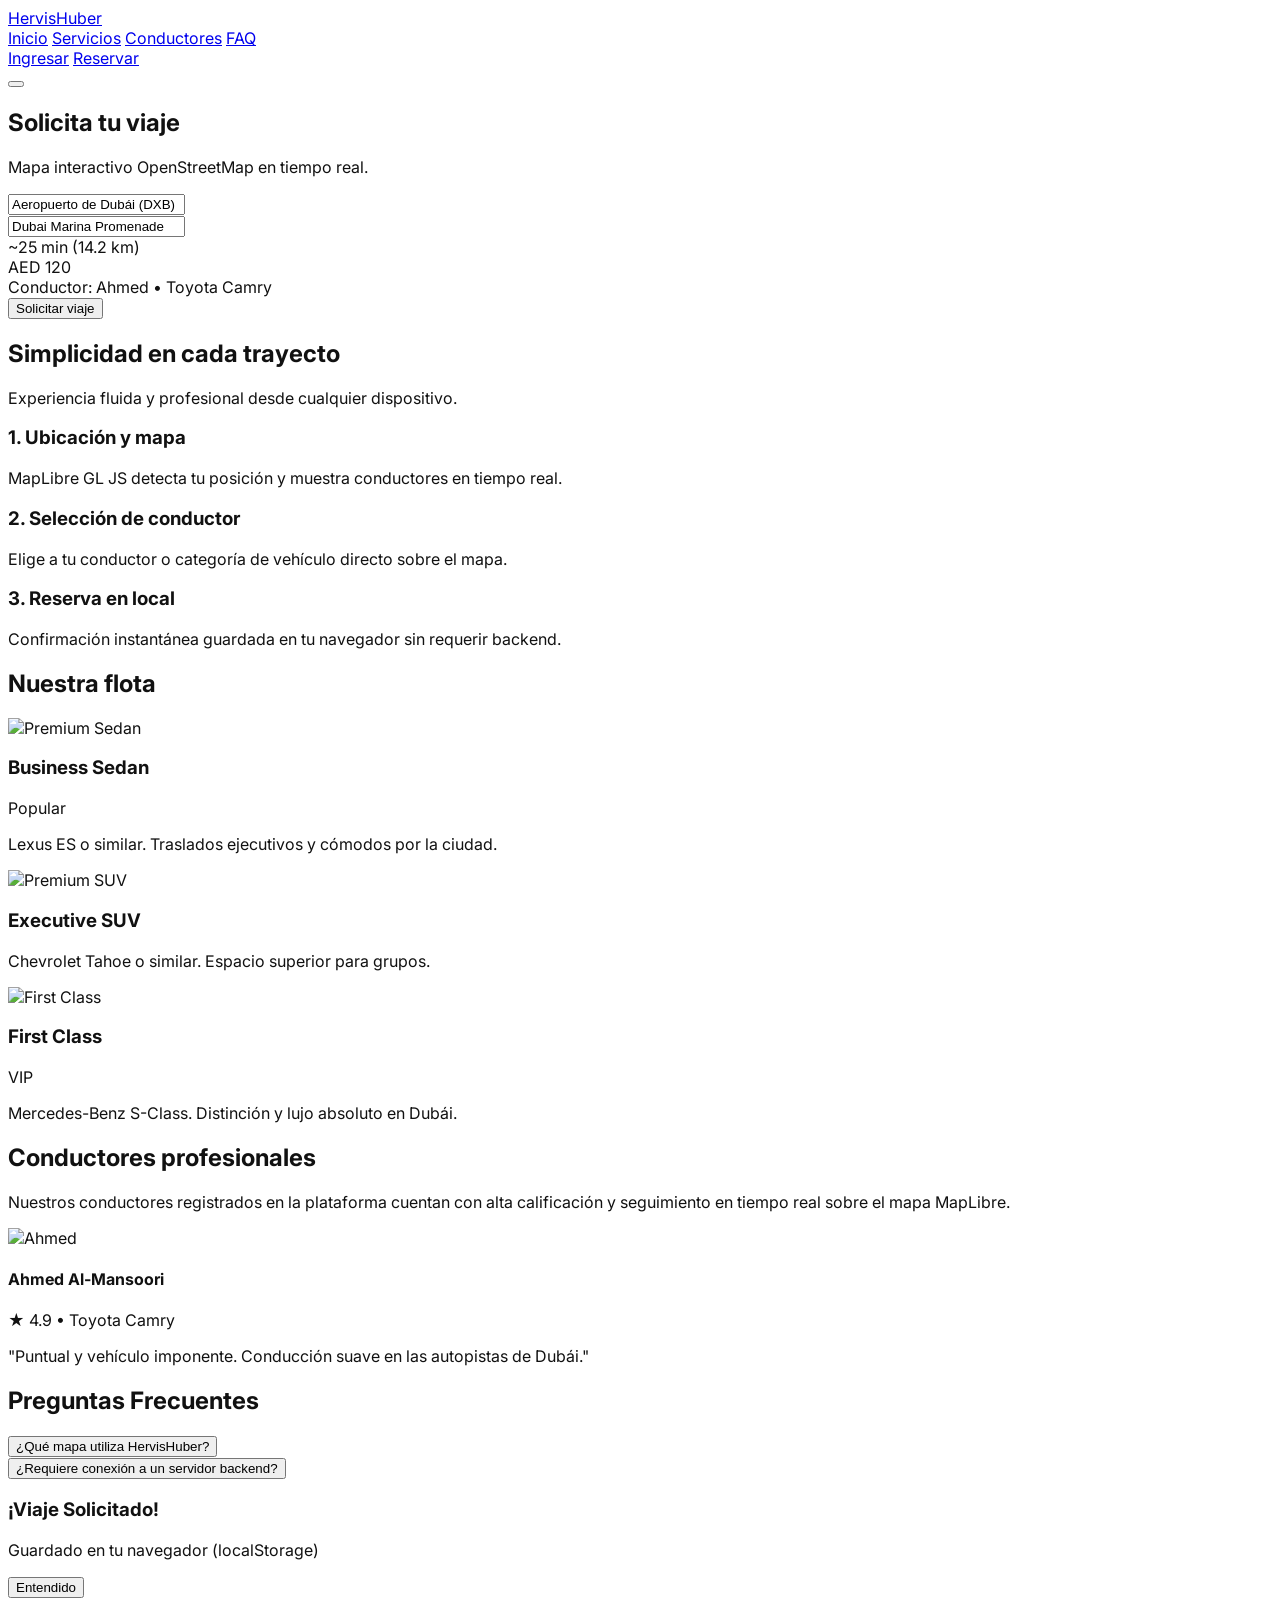
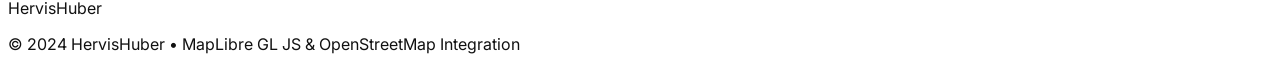
==== commit 10de617c: "Integrar MapLibre GL JS + OpenStreetMap con geolocalización, conductores animados y localStorage" ====
--- a/index.html
+++ b/index.html
@@ -3,11 +3,15 @@
 <head>
     <meta charset="utf-8"/>
     <meta content="width=device-width, initial-scale=1.0" name="viewport"/>
-    <title>HervisHuber | Premium Mobility</title>
+    <title>HervisHuber | Movilidad Premium con MapLibre</title>
     <script src="https://cdn.tailwindcss.com?plugins=forms,container-queries"></script>
     <link href="https://fonts.googleapis.com/css2?family=Inter:wght@400;500;600;700&display=swap" rel="stylesheet"/>
     <script src="https://unpkg.com/lucide@latest"></script>
-    
+
+    <!-- MapLibre GL JS (OpenStreetMap) -->
+    <link href="https://unpkg.com/maplibre-gl@3.6.2/dist/maplibre-gl.css" rel="stylesheet" />
+    <script src="https://unpkg.com/maplibre-gl@3.6.2/dist/maplibre-gl.js"></script>
+
     <script id="tailwind-config">
         tailwind.config = {
             theme: {
@@ -38,11 +42,6 @@
     <link rel="stylesheet" href="css/styles.css"/>
     <style>
         body { font-family: 'Inter', sans-serif; background-color: #FFFFFF; color: #111111; -webkit-font-smoothing: antialiased; }
-        .hero-map-bg {
-            background-image: url('https://images.unsplash.com/photo-1524661135-423995f22d0b?q=80&w=2074&auto=format&fit=crop'); /* Clean map-like high altitude view placeholder */
-            background-size: cover;
-            background-position: center;
-        }
         .nav-scrolled {
             background-color: rgba(255, 255, 255, 0.95);
             backdrop-filter: blur(10px);
@@ -53,6 +52,18 @@
         }
         .accordion-content.active {
             display: block;
+        }
+        /* Custom maplibre popup style overrides */
+        .maplibregl-popup-content {
+            border-radius: 12px;
+            padding: 0;
+            box-shadow: 0 10px 25px -5px rgba(0, 0, 0, 0.1);
+            border: 1px solid #F5F5F5;
+        }
+        .maplibregl-popup-close-button {
+            padding: 4px 8px;
+            font-size: 14px;
+            color: #888;
         }
     </style>
 </head>
@@ -81,45 +92,51 @@
         </div>
     </header>
 
-    <!-- Hero Section -->
-    <section id="inicio" class="relative w-full h-screen flex items-center justify-center lg:justify-start lg:pl-[10%]">
-        <!-- Map Background (70% visual weight) -->
+    <!-- Hero Section con Mapa MapLibre + OpenStreetMap (70% del espacio) -->
+    <section id="inicio" class="relative w-full h-screen flex items-center justify-center lg:justify-start lg:pl-[6%] overflow-hidden">
+        
+        <!-- Live Maplibre GL Canvas Container -->
         <div class="absolute inset-0 z-0 flex justify-end">
-            <div class="w-full lg:w-[75%] h-full hero-map-bg opacity-90 grayscale-[20%]"></div>
-            <!-- Fade gradient to blend map with left white area on desktop -->
-            <div class="absolute inset-0 bg-gradient-to-r from-white via-white/80 to-transparent lg:w-1/2"></div>
-        </div>
-
-        <!-- Floating Card -->
-        <div class="relative z-10 bg-white p-8 md:p-10 rounded-2xl shadow-soft max-w-[420px] w-[90%] md:w-full mt-16 lg:mt-0 border border-brand-lightgray">
-            <h1 class="text-4xl font-semibold tracking-tight text-brand-black mb-2">Viaja con nivel.</h1>
-            <p class="text-brand-darkgray mb-8">Movilidad profesional y premium en Dubái.</p>
-            
-            <form action="booking.html" class="space-y-4">
+            <div id="map" class="w-full lg:w-[75%] h-full"></div>
+            <!-- Smooth overlay for text contrast on left side -->
+            <div class="absolute inset-0 pointer-events-none bg-gradient-to-r from-white via-white/80 to-transparent lg:w-1/2"></div>
+        </div>
+
+        <!-- Floating Card sobre el Mapa -->
+        <div class="relative z-10 bg-white/95 backdrop-blur-md p-8 md:p-10 rounded-2xl shadow-soft max-w-[420px] w-[90%] md:w-full mt-16 lg:mt-0 border border-brand-lightgray">
+            <h1 class="text-3xl font-semibold tracking-tight text-brand-black mb-2">Solicita tu viaje</h1>
+            <p class="text-brand-darkgray text-sm mb-6">Mapa interactivo OpenStreetMap en tiempo real.</p>
+            
+            <form id="trip-form" class="space-y-4">
                 <div class="relative group">
                     <div class="absolute left-4 top-1/2 -translate-y-1/2 w-2 h-2 rounded-full bg-brand-black"></div>
                     <div class="absolute left-[19px] top-[24px] w-0.5 h-6 bg-brand-lightgray"></div>
-                    <input class="w-full pl-10 pr-4 py-3.5 bg-brand-lightgray border border-transparent rounded-xl focus:bg-white focus:border-brand-green focus:ring-0 text-sm font-medium transition-all outline-none" type="text" placeholder="Punto de recogida" value="Aeropuerto Internacional de Dubái (DXB)"/>
+                    <input id="pickup-input" class="w-full pl-10 pr-4 py-3 bg-brand-lightgray border border-transparent rounded-xl focus:bg-white focus:border-brand-green focus:ring-0 text-sm font-medium transition-all outline-none" type="text" placeholder="Punto de recogida" value="Aeropuerto de Dubái (DXB)"/>
                 </div>
                 <div class="relative group">
                     <div class="absolute left-4 top-1/2 -translate-y-1/2 w-2 h-2 bg-brand-green rounded-sm"></div>
-                    <input class="w-full pl-10 pr-4 py-3.5 bg-brand-lightgray border border-transparent rounded-xl focus:bg-white focus:border-brand-green focus:ring-0 text-sm font-medium transition-all outline-none" type="text" placeholder="¿Hacia dónde vas?" />
+                    <input id="dropoff-input" class="w-full pl-10 pr-4 py-3 bg-brand-lightgray border border-transparent rounded-xl focus:bg-white focus:border-brand-green focus:ring-0 text-sm font-medium transition-all outline-none" type="text" placeholder="¿Hacia dónde vas?" value="Dubai Marina Promenade"/>
                 </div>
                 
-                <div class="flex items-center justify-between py-4 border-b border-brand-lightgray mt-2 mb-2">
-                    <div class="flex items-center gap-2">
-                        <i data-lucide="clock" class="w-4 h-4 text-brand-darkgray"></i>
-                        <span class="text-sm font-medium text-brand-darkgray">~25 min</span>
-                    </div>
-                    <div class="flex items-center gap-2">
-                        <i data-lucide="credit-card" class="w-4 h-4 text-brand-darkgray"></i>
-                        <span class="text-sm font-medium text-brand-darkgray">Est. AED 120</span>
-                    </div>
-                </div>
-
-                <button type="submit" class="w-full bg-brand-green text-white py-4 rounded-xl font-medium hover:bg-[#15803D] transition-colors mt-4 flex items-center justify-center gap-2">
+                <div class="flex items-center justify-between py-3 border-b border-brand-lightgray text-xs">
+                    <div class="flex items-center gap-1.5 text-brand-darkgray font-medium">
+                        <i data-lucide="clock" class="w-3.5 h-3.5"></i>
+                        <span id="est-time">~25 min</span> (14.2 km)
+                    </div>
+                    <div class="flex items-center gap-1.5 text-brand-black font-bold">
+                        <i data-lucide="credit-card" class="w-3.5 h-3.5 text-brand-green"></i>
+                        <span id="est-price">AED 120</span>
+                    </div>
+                </div>
+
+                <div class="text-xs text-brand-darkgray flex items-center justify-between bg-brand-lightgray p-2.5 rounded-xl">
+                    <span>Conductor:</span>
+                    <span id="selected-driver-info" class="font-bold text-brand-black">Ahmed • Toyota Camry</span>
+                </div>
+
+                <button type="submit" class="w-full bg-brand-black text-white py-4 rounded-xl font-medium hover:bg-gray-900 transition-colors flex items-center justify-center gap-2 text-sm shadow-subtle">
                     Solicitar viaje
-                    <i data-lucide="arrow-right" class="w-4 h-4"></i>
+                    <i data-lucide="arrow-right" class="w-4 h-4 text-brand-green"></i>
                 </button>
             </form>
         </div>
@@ -130,7 +147,7 @@
         <div class="max-w-7xl mx-auto px-6 md:px-12">
             <div class="text-center mb-16">
                 <h2 class="text-3xl font-semibold tracking-tight text-brand-black mb-4">Simplicidad en cada trayecto</h2>
-                <p class="text-brand-darkgray max-w-xl mx-auto">Diseñado para que tu experiencia sea perfecta desde el momento en que abres la plataforma hasta que llegas a tu destino.</p>
+                <p class="text-brand-darkgray max-w-xl mx-auto text-sm">Experiencia fluida y profesional desde cualquier dispositivo.</p>
             </div>
             
             <div class="grid grid-cols-1 md:grid-cols-3 gap-12">
@@ -138,22 +155,22 @@
                     <div class="w-16 h-16 bg-brand-lightgray rounded-2xl flex items-center justify-center mx-auto mb-6 group-hover:bg-brand-black group-hover:text-white transition-colors duration-300">
                         <i data-lucide="map-pin" class="w-6 h-6"></i>
                     </div>
-                    <h3 class="text-lg font-medium mb-2 text-brand-black">1. Define tu ruta</h3>
-                    <p class="text-brand-darkgray text-sm leading-relaxed">Ingresa tu punto de recogida y destino. Visualiza opciones claras y precios transparentes.</p>
+                    <h3 class="text-lg font-medium mb-2 text-brand-black">1. Ubicación y mapa</h3>
+                    <p class="text-brand-darkgray text-sm leading-relaxed">MapLibre GL JS detecta tu posición y muestra conductores en tiempo real.</p>
                 </div>
                 <div class="text-center group">
                     <div class="w-16 h-16 bg-brand-lightgray rounded-2xl flex items-center justify-center mx-auto mb-6 group-hover:bg-brand-black group-hover:text-white transition-colors duration-300">
                         <i data-lucide="car" class="w-6 h-6"></i>
                     </div>
-                    <h3 class="text-lg font-medium mb-2 text-brand-black">2. Elige tu vehículo</h3>
-                    <p class="text-brand-darkgray text-sm leading-relaxed">Desde sedanes premium hasta SUVs espaciosos. Selecciona la opción que mejor se adapte a tus necesidades.</p>
+                    <h3 class="text-lg font-medium mb-2 text-brand-black">2. Selección de conductor</h3>
+                    <p class="text-brand-darkgray text-sm leading-relaxed">Elige a tu conductor o categoría de vehículo directo sobre el mapa.</p>
                 </div>
                 <div class="text-center group">
                     <div class="w-16 h-16 bg-brand-lightgray rounded-2xl flex items-center justify-center mx-auto mb-6 group-hover:bg-brand-black group-hover:text-white transition-colors duration-300">
                         <i data-lucide="check-circle" class="w-6 h-6"></i>
                     </div>
-                    <h3 class="text-lg font-medium mb-2 text-brand-black">3. Viaja sin estrés</h3>
-                    <p class="text-brand-darkgray text-sm leading-relaxed">Tu conductor profesional te recogerá puntualmente. Disfruta del trayecto con total tranquilidad.</p>
+                    <h3 class="text-lg font-medium mb-2 text-brand-black">3. Reserva en local</h3>
+                    <p class="text-brand-darkgray text-sm leading-relaxed">Confirmación instantánea guardada en tu navegador sin requerir backend.</p>
                 </div>
             </div>
         </div>
@@ -172,11 +189,7 @@
                         <h3 class="text-lg font-medium text-brand-black">Business Sedan</h3>
                         <span class="text-xs font-medium bg-brand-lightgray text-brand-black px-2 py-1 rounded-md">Popular</span>
                     </div>
-                    <p class="text-brand-darkgray text-sm mb-4">Lexus ES o similar. Ideal para traslados ejecutivos y viajes cómodos por la ciudad.</p>
-                    <div class="flex items-center gap-4 text-brand-darkgray text-sm font-medium">
-                        <span class="flex items-center gap-1"><i data-lucide="users" class="w-4 h-4"></i> 4</span>
-                        <span class="flex items-center gap-1"><i data-lucide="briefcase" class="w-4 h-4"></i> 2</span>
-                    </div>
+                    <p class="text-brand-darkgray text-sm mb-4">Lexus ES o similar. Traslados ejecutivos y cómodos por la ciudad.</p>
                 </div>
 
                 <!-- Servicio 2 -->
@@ -185,11 +198,7 @@
                     <div class="flex justify-between items-start mb-2">
                         <h3 class="text-lg font-medium text-brand-black">Executive SUV</h3>
                     </div>
-                    <p class="text-brand-darkgray text-sm mb-4">Chevrolet Tahoe o similar. Espacio superior para grupos y equipaje extra.</p>
-                    <div class="flex items-center gap-4 text-brand-darkgray text-sm font-medium">
-                        <span class="flex items-center gap-1"><i data-lucide="users" class="w-4 h-4"></i> 6</span>
-                        <span class="flex items-center gap-1"><i data-lucide="briefcase" class="w-4 h-4"></i> 4</span>
-                    </div>
+                    <p class="text-brand-darkgray text-sm mb-4">Chevrolet Tahoe o similar. Espacio superior para grupos.</p>
                 </div>
 
                 <!-- Servicio 3 -->
@@ -199,11 +208,7 @@
                         <h3 class="text-lg font-medium text-brand-black">First Class</h3>
                         <span class="text-xs font-medium bg-brand-black text-white px-2 py-1 rounded-md">VIP</span>
                     </div>
-                    <p class="text-brand-darkgray text-sm mb-4">Mercedes-Benz S-Class. La máxima expresión de lujo, confort y distinción.</p>
-                    <div class="flex items-center gap-4 text-brand-darkgray text-sm font-medium">
-                        <span class="flex items-center gap-1"><i data-lucide="users" class="w-4 h-4"></i> 3</span>
-                        <span class="flex items-center gap-1"><i data-lucide="briefcase" class="w-4 h-4"></i> 2</span>
-                    </div>
+                    <p class="text-brand-darkgray text-sm mb-4">Mercedes-Benz S-Class. Distinción y lujo absoluto en Dubái.</p>
                 </div>
             </div>
         </div>
@@ -213,35 +218,25 @@
     <section id="conductores" class="py-24 bg-white">
         <div class="max-w-7xl mx-auto px-6 md:px-12 flex flex-col md:flex-row gap-16 items-center">
             <div class="w-full md:w-1/2">
-                <h2 class="text-3xl font-semibold tracking-tight text-brand-black mb-6">Profesionales al volante</h2>
-                <p class="text-brand-darkgray text-lg mb-8 leading-relaxed">Nuestros conductores no solo manejan, brindan una experiencia. Con extenso conocimiento de Dubái, hablarán tu idioma y asegurarán que llegues a tu destino con seguridad y elegancia.</p>
-                <div class="flex items-center gap-4">
-                    <div class="flex -space-x-4">
-                        <img class="w-12 h-12 rounded-full border-2 border-white object-cover" src="https://images.unsplash.com/photo-1560250097-0b93528c311a?q=80&w=1974&auto=format&fit=crop" alt="Conductor">
-                        <img class="w-12 h-12 rounded-full border-2 border-white object-cover" src="https://images.unsplash.com/photo-1573496359142-b8d87734a5a2?q=80&w=1976&auto=format&fit=crop" alt="Conductora">
-                        <img class="w-12 h-12 rounded-full border-2 border-white object-cover" src="https://images.unsplash.com/photo-1519085360753-af0119f7cbe7?q=80&w=1974&auto=format&fit=crop" alt="Conductor">
-                    </div>
-                    <span class="text-sm font-medium text-brand-darkgray">+50 conductores certificados</span>
-                </div>
+                <h2 class="text-3xl font-semibold tracking-tight text-brand-black mb-6">Conductores profesionales</h2>
+                <p class="text-brand-darkgray text-lg mb-8 leading-relaxed">Nuestros conductores registrados en la plataforma cuentan con alta calificación y seguimiento en tiempo real sobre el mapa MapLibre.</p>
             </div>
             
             <div class="w-full md:w-1/2">
-                <!-- Driver Card Minimal -->
                 <div class="bg-brand-lightgray rounded-2xl p-8 relative overflow-hidden">
                     <div class="flex items-start gap-6">
-                        <img src="https://images.unsplash.com/photo-1560250097-0b93528c311a?q=80&w=1974&auto=format&fit=crop" alt="Carlos" class="w-20 h-20 rounded-full object-cover">
+                        <img src="https://images.unsplash.com/photo-1560250097-0b93528c311a?q=80&w=1974&auto=format&fit=crop" alt="Ahmed" class="w-20 h-20 rounded-full object-cover">
                         <div>
                             <div class="flex items-center gap-2 mb-1">
-                                <h4 class="text-lg font-medium text-brand-black">Carlos Mendoza</h4>
-                                <i data-lucide="check-circle-2" class="w-4 h-4 text-brand-green fill-brand-green/20"></i>
+                                <h4 class="text-lg font-medium text-brand-black">Ahmed Al-Mansoori</h4>
+                                <i data-lucide="check-circle-2" class="w-4 h-4 text-brand-green"></i>
                             </div>
                             <div class="flex items-center gap-1 text-sm text-brand-darkgray mb-3">
-                                <i data-lucide="star" class="w-4 h-4 fill-brand-black text-brand-black"></i>
-                                <span class="font-medium text-brand-black">4.98</span>
+                                <span class="font-medium text-brand-black">★ 4.9</span>
                                 <span class="mx-1">•</span>
-                                <span>2,400 viajes</span>
+                                <span>Toyota Camry</span>
                             </div>
-                            <p class="text-sm text-brand-darkgray italic">"Excelente conductor. Conoce la Marina a la perfección y su vehículo estaba inmaculado."</p>
+                            <p class="text-sm text-brand-darkgray italic">"Puntual y vehículo imponente. Conducción suave en las autopistas de Dubái."</p>
                         </div>
                     </div>
                 </div>
@@ -249,96 +244,65 @@
         </div>
     </section>
 
-    <!-- Opiniones -->
-    <section class="py-24 bg-brand-black text-white">
-        <div class="max-w-7xl mx-auto px-6 md:px-12 text-center">
-            <h2 class="text-3xl font-semibold tracking-tight mb-16">Confianza comprobada</h2>
-            
-            <div class="grid grid-cols-1 md:grid-cols-3 gap-8 text-left">
-                <div class="p-8 border border-white/10 rounded-2xl">
-                    <div class="flex gap-1 mb-6">
-                        <i data-lucide="star" class="w-5 h-5 fill-white"></i><i data-lucide="star" class="w-5 h-5 fill-white"></i><i data-lucide="star" class="w-5 h-5 fill-white"></i><i data-lucide="star" class="w-5 h-5 fill-white"></i><i data-lucide="star" class="w-5 h-5 fill-white"></i>
-                    </div>
-                    <p class="text-gray-400 mb-8 leading-relaxed">"La app es súper limpia, rápida y sin distracciones. Reservé mi viaje al aeropuerto y el conductor llegó 5 minutos antes."</p>
-                    <div class="font-medium">Javier S.</div>
-                </div>
-                <div class="p-8 border border-white/10 rounded-2xl">
-                    <div class="flex gap-1 mb-6">
-                        <i data-lucide="star" class="w-5 h-5 fill-white"></i><i data-lucide="star" class="w-5 h-5 fill-white"></i><i data-lucide="star" class="w-5 h-5 fill-white"></i><i data-lucide="star" class="w-5 h-5 fill-white"></i><i data-lucide="star" class="w-5 h-5 fill-white"></i>
-                    </div>
-                    <p class="text-gray-400 mb-8 leading-relaxed">"Es como usar una app top de Silicon Valley pero pensada para nosotros en Dubái. Precios transparentes y excelente servicio."</p>
-                    <div class="font-medium">Maria C.</div>
-                </div>
-                <div class="p-8 border border-white/10 rounded-2xl">
-                    <div class="flex gap-1 mb-6">
-                        <i data-lucide="star" class="w-5 h-5 fill-white"></i><i data-lucide="star" class="w-5 h-5 fill-white"></i><i data-lucide="star" class="w-5 h-5 fill-white"></i><i data-lucide="star" class="w-5 h-5 fill-white"></i><i data-lucide="star" class="w-5 h-5 fill-white"></i>
-                    </div>
-                    <p class="text-gray-400 mb-8 leading-relaxed">"Recomiendo el Business Sedan. Espectacular la limpieza y la tranquilidad de tener conductores que entienden tu idioma."</p>
-                    <div class="font-medium">Andrés R.</div>
-                </div>
-            </div>
-        </div>
-    </section>
-
     <!-- FAQ -->
-    <section id="faq" class="py-24 bg-white">
+    <section id="faq" class="py-24 bg-brand-lightgray">
         <div class="max-w-3xl mx-auto px-6 md:px-12">
             <h2 class="text-3xl font-semibold tracking-tight text-brand-black mb-10 text-center">Preguntas Frecuentes</h2>
             
             <div class="space-y-4">
-                <div class="border-b border-brand-lightgray pb-4">
-                    <button class="w-full flex justify-between items-center py-4 text-left font-medium text-brand-black hover:text-brand-darkgray" onclick="toggleAccordion('faq1')">
-                        ¿Cómo se calculan las tarifas?
+                <div class="border-b border-gray-200 pb-4">
+                    <button class="w-full flex justify-between items-center py-4 text-left font-medium text-brand-black" onclick="toggleAccordion('faq1')">
+                        ¿Qué mapa utiliza HervisHuber?
                         <i data-lucide="chevron-down" class="w-5 h-5"></i>
                     </button>
                     <div id="faq1" class="accordion-content text-brand-darkgray text-sm leading-relaxed pb-4">
-                        Nuestras tarifas se calculan por adelantado basándose en la distancia, el tiempo estimado y el tipo de vehículo seleccionado. El precio que ves al reservar es el precio final, sin costos ocultos.
+                        Utilizamos MapLibre GL JS junto con los datos libres de OpenStreetMap (OSM) y Carto, garantizando alta velocidad, privacidad y cero costos de API.
                     </div>
                 </div>
                 
-                <div class="border-b border-brand-lightgray pb-4">
-                    <button class="w-full flex justify-between items-center py-4 text-left font-medium text-brand-black hover:text-brand-darkgray" onclick="toggleAccordion('faq2')">
-                        ¿Puedo reservar para otra persona?
+                <div class="border-b border-gray-200 pb-4">
+                    <button class="w-full flex justify-between items-center py-4 text-left font-medium text-brand-black" onclick="toggleAccordion('faq2')">
+                        ¿Requiere conexión a un servidor backend?
                         <i data-lucide="chevron-down" class="w-5 h-5"></i>
                     </button>
                     <div id="faq2" class="accordion-content text-brand-darkgray text-sm leading-relaxed pb-4">
-                        Sí, al momento de hacer la reserva puedes especificar los datos del pasajero final. Compartiremos el estado del viaje con él vía SMS.
-                    </div>
-                </div>
-
-                <div class="border-b border-brand-lightgray pb-4">
-                    <button class="w-full flex justify-between items-center py-4 text-left font-medium text-brand-black hover:text-brand-darkgray" onclick="toggleAccordion('faq3')">
-                        ¿Qué pasa si mi vuelo se retrasa?
-                        <i data-lucide="chevron-down" class="w-5 h-5"></i>
-                    </button>
-                    <div id="faq3" class="accordion-content text-brand-darkgray text-sm leading-relaxed pb-4">
-                        Monitoreamos todos los vuelos mediante tu número de vuelo proporcionado. Ajustamos automáticamente el tiempo de recogida sin cargos adicionales.
-                    </div>
-                </div>
-            </div>
-        </div>
-    </section>
+                        No. Este MVP funciona al 100% en tu navegador. Tus reservas se almacenan en la memoria local (localStorage).
+                    </div>
+                </div>
+            </div>
+        </div>
+    </section>
+
+    <!-- Modal Confirmación de Viaje -->
+    <div id="confirm-modal" class="fixed inset-0 z-50 bg-black/50 backdrop-blur-sm hidden items-center justify-center p-4">
+        <div class="bg-white rounded-2xl p-8 max-w-sm w-full shadow-soft text-center animate-fade-in">
+            <div class="w-12 h-12 bg-green-100 text-brand-green rounded-full flex items-center justify-center mx-auto mb-4">
+                <i data-lucide="check" class="w-6 h-6"></i>
+            </div>
+            <h3 class="text-xl font-bold text-brand-black">¡Viaje Solicitado!</h3>
+            <p class="text-xs text-brand-darkgray mt-1">Guardado en tu navegador (localStorage)</p>
+            
+            <div id="modal-trip-details"></div>
+
+            <button onclick="closeModal()" class="w-full bg-brand-black text-white py-3 rounded-xl font-medium text-sm hover:bg-gray-800 transition-colors mt-2">
+                Entendido
+            </button>
+        </div>
+    </div>
 
     <!-- Footer -->
-    <footer class="bg-brand-lightgray py-12">
+    <footer class="bg-white py-12 border-t border-brand-lightgray">
         <div class="max-w-7xl mx-auto px-6 md:px-12 flex flex-col md:flex-row justify-between items-center gap-6">
             <div class="flex items-center gap-2 text-brand-black font-semibold">
                 <i data-lucide="navigation-2" class="w-5 h-5"></i>
                 HervisHuber
             </div>
-            
-            <div class="flex gap-8">
-                <a href="#" class="text-sm font-medium text-brand-darkgray hover:text-brand-black">Acerca de</a>
-                <a href="#" class="text-sm font-medium text-brand-darkgray hover:text-brand-black">Términos</a>
-                <a href="#" class="text-sm font-medium text-brand-darkgray hover:text-brand-black">Privacidad</a>
-            </div>
-            
-            <p class="text-xs text-brand-darkgray">© 2024 HervisHuber Technologies Inc.</p>
+            <p class="text-xs text-brand-darkgray">© 2024 HervisHuber • MapLibre GL JS & OpenStreetMap Integration</p>
         </div>
     </footer>
 
+    <script src="js/app.js"></script>
     <script>
-        // Initialize Icons
         lucide.createIcons();
 
         // Navbar scroll effect
@@ -355,7 +319,6 @@
             }
         });
 
-        // FAQ Accordion
         function toggleAccordion(id) {
             const element = document.getElementById(id);
             if (element.classList.contains('active')) {
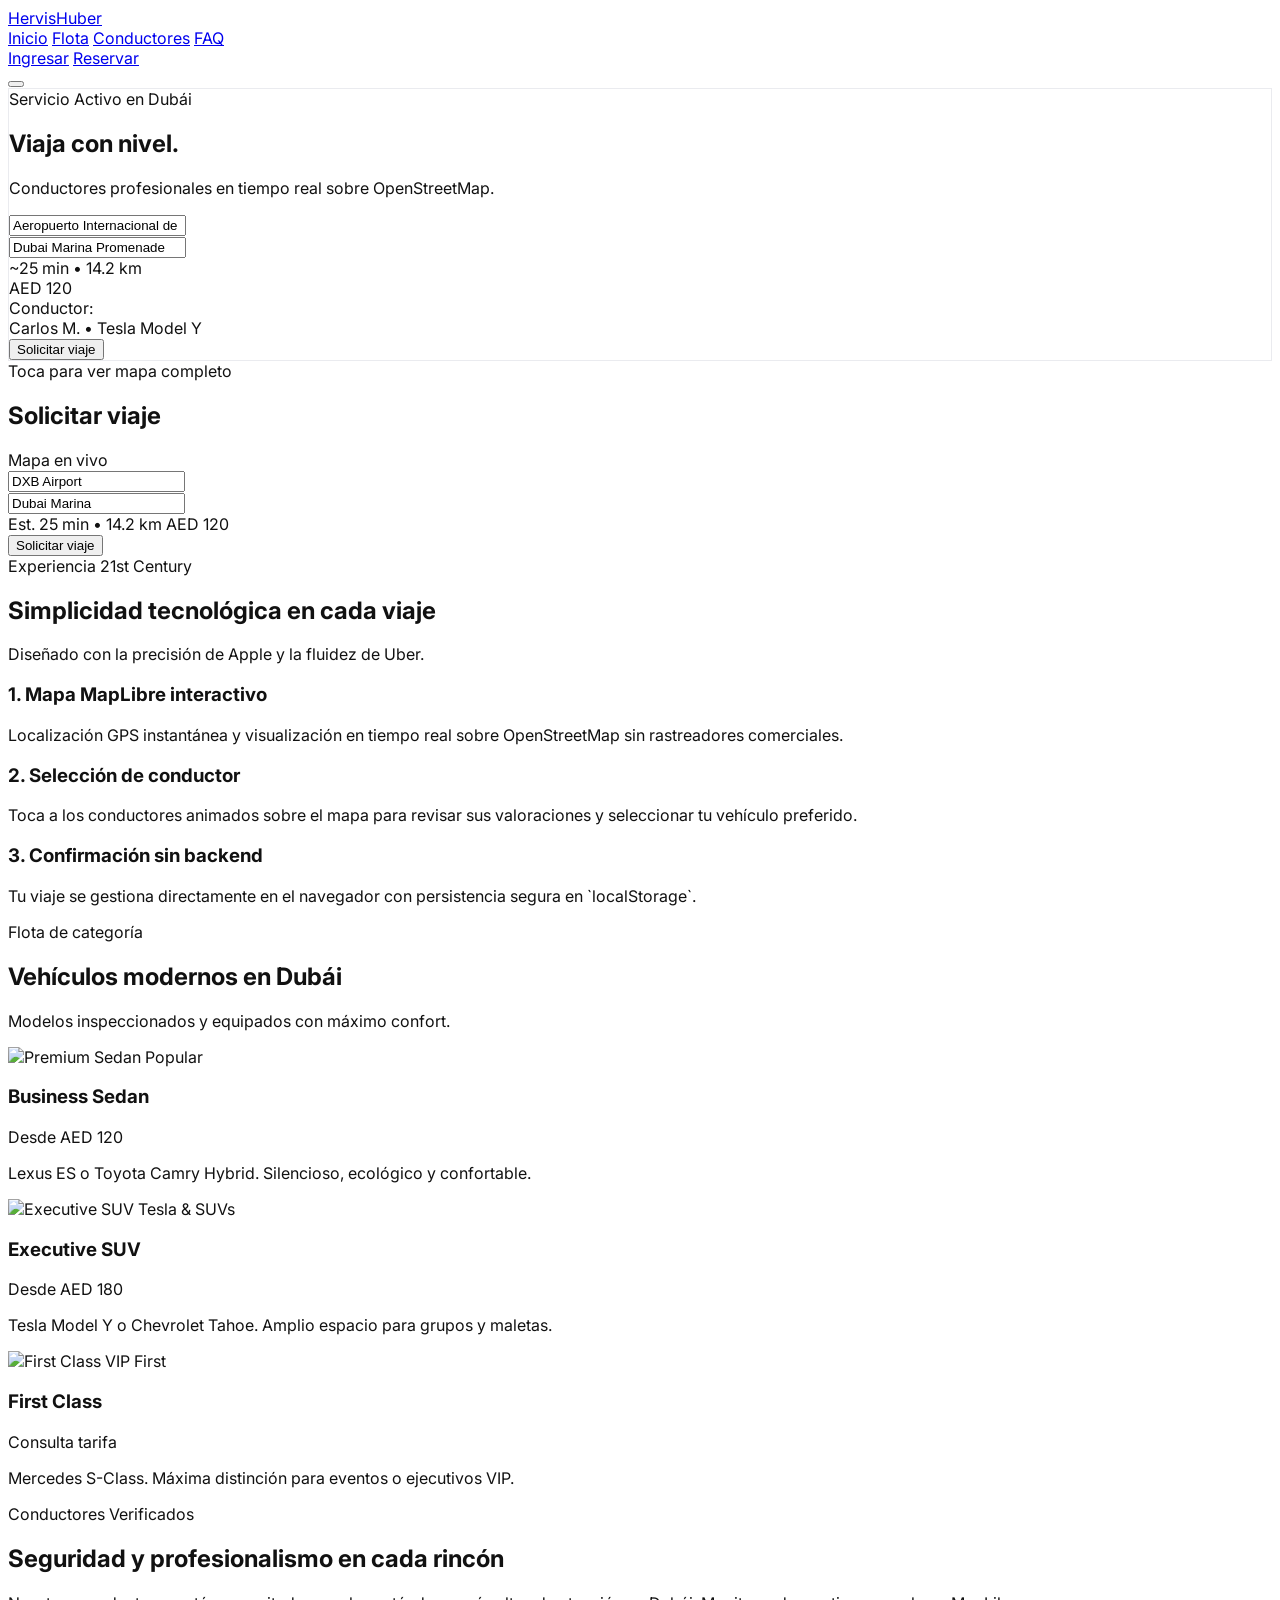
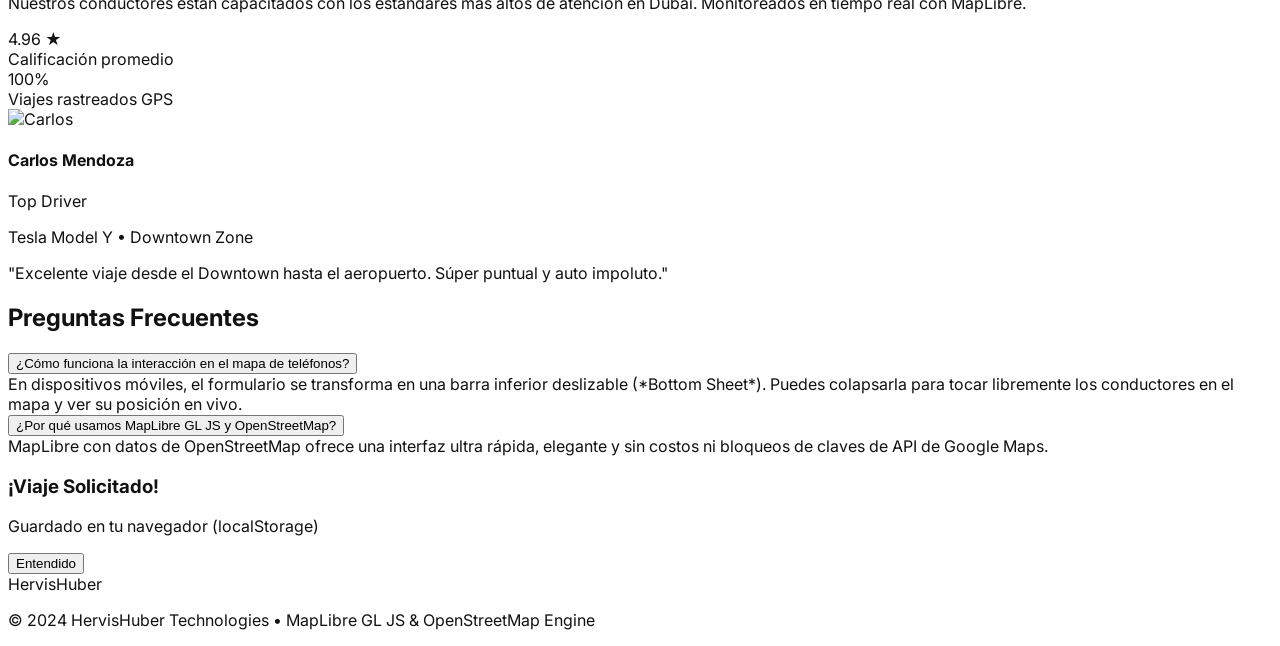
==== commit 40062429: "Mejoras UX Movil (Bottom Sheet deslizable), animación continua de vehículos y acentos de color verde" ====
--- a/index.html
+++ b/index.html
@@ -3,9 +3,9 @@
 <head>
     <meta charset="utf-8"/>
     <meta content="width=device-width, initial-scale=1.0" name="viewport"/>
-    <title>HervisHuber | Movilidad Premium con MapLibre</title>
+    <title>HervisHuber | Movilidad Premium en Dubái</title>
     <script src="https://cdn.tailwindcss.com?plugins=forms,container-queries"></script>
-    <link href="https://fonts.googleapis.com/css2?family=Inter:wght@400;500;600;700&display=swap" rel="stylesheet"/>
+    <link href="https://fonts.googleapis.com/css2?family=Inter:wght@400;500;600;700;800&display=swap" rel="stylesheet"/>
     <script src="https://unpkg.com/lucide@latest"></script>
 
     <!-- MapLibre GL JS (OpenStreetMap) -->
@@ -20,223 +20,273 @@
                         brand: {
                             black: "#111111",
                             white: "#FFFFFF",
-                            lightgray: "#F5F5F5",
-                            darkgray: "#404040",
-                            green: "#16A34A"
+                            lightgray: "#F8F9FA",
+                            darkgray: "#4B5563",
+                            green: "#16A34A",
+                            emerald: "#059669"
                         }
                     },
                     fontFamily: {
                         sans: ['Inter', 'sans-serif'],
                     },
                     borderRadius: {
-                        'xl': '12px',
+                        'xl': '14px',
+                        '2xl': '20px',
+                        '3xl': '28px',
                     },
                     boxShadow: {
-                        'soft': '0 4px 40px -8px rgba(0, 0, 0, 0.08)',
-                        'subtle': '0 2px 10px rgba(0, 0, 0, 0.03)',
+                        'soft': '0 10px 40px -10px rgba(0, 0, 0, 0.08)',
+                        'subtle': '0 4px 20px -2px rgba(0, 0, 0, 0.04)',
+                        'glass': '0 20px 40px -15px rgba(0, 0, 0, 0.12)',
                     }
                 }
             }
         }
     </script>
     <link rel="stylesheet" href="css/styles.css"/>
-    <style>
-        body { font-family: 'Inter', sans-serif; background-color: #FFFFFF; color: #111111; -webkit-font-smoothing: antialiased; }
-        .nav-scrolled {
-            background-color: rgba(255, 255, 255, 0.95);
-            backdrop-filter: blur(10px);
-            border-bottom: 1px solid #F5F5F5;
-        }
-        .accordion-content {
-            display: none;
-        }
-        .accordion-content.active {
-            display: block;
-        }
-        /* Custom maplibre popup style overrides */
-        .maplibregl-popup-content {
-            border-radius: 12px;
-            padding: 0;
-            box-shadow: 0 10px 25px -5px rgba(0, 0, 0, 0.1);
-            border: 1px solid #F5F5F5;
-        }
-        .maplibregl-popup-close-button {
-            padding: 4px 8px;
-            font-size: 14px;
-            color: #888;
-        }
-    </style>
 </head>
-<body class="selection:bg-brand-green selection:text-white">
-
-    <!-- Navbar -->
+<body class="selection:bg-brand-green selection:text-white bg-white text-brand-black">
+
+    <!-- Header / Nav (Glassmorphism Header) -->
     <header id="navbar" class="fixed top-0 w-full z-50 transition-all duration-300 py-4">
         <div class="max-w-7xl mx-auto px-6 md:px-12 flex justify-between items-center">
-            <a href="#" class="text-xl font-bold tracking-tight text-brand-black flex items-center gap-2">
-                <i data-lucide="navigation-2" class="w-6 h-6 text-brand-green"></i>
-                HervisHuber
+            <a href="#" class="text-xl font-extrabold tracking-tight text-brand-black flex items-center gap-2">
+                <div class="w-8 h-8 rounded-xl bg-brand-black flex items-center justify-center text-brand-green">
+                    <i data-lucide="navigation-2" class="w-5 h-5 fill-brand-green"></i>
+                </div>
+                <span>Hervis<span class="text-brand-green">Huber</span></span>
             </a>
             <nav class="hidden md:flex gap-8">
-                <a href="#inicio" class="text-sm font-medium text-brand-darkgray hover:text-brand-black transition-colors">Inicio</a>
-                <a href="#servicios" class="text-sm font-medium text-brand-darkgray hover:text-brand-black transition-colors">Servicios</a>
-                <a href="#conductores" class="text-sm font-medium text-brand-darkgray hover:text-brand-black transition-colors">Conductores</a>
-                <a href="#faq" class="text-sm font-medium text-brand-darkgray hover:text-brand-black transition-colors">FAQ</a>
+                <a href="#inicio" class="text-sm font-semibold text-brand-darkgray hover:text-brand-black transition-colors">Inicio</a>
+                <a href="#servicios" class="text-sm font-semibold text-brand-darkgray hover:text-brand-black transition-colors">Flota</a>
+                <a href="#conductores" class="text-sm font-semibold text-brand-darkgray hover:text-brand-black transition-colors">Conductores</a>
+                <a href="#faq" class="text-sm font-semibold text-brand-darkgray hover:text-brand-black transition-colors">FAQ</a>
             </nav>
             <div class="hidden md:flex items-center gap-4">
-                <a href="dashboard.html" class="text-sm font-medium text-brand-darkgray hover:text-brand-black transition-colors">Ingresar</a>
-                <a href="booking.html" class="bg-brand-black text-white px-5 py-2.5 rounded-xl text-sm font-medium hover:bg-black transition-colors">Reservar</a>
-            </div>
-            <button class="md:hidden text-brand-black">
+                <a href="dashboard.html" class="text-sm font-semibold text-brand-darkgray hover:text-brand-black transition-colors">Ingresar</a>
+                <a href="booking.html" class="bg-brand-black text-white px-5 py-2.5 rounded-xl text-sm font-semibold hover:bg-brand-green transition-all shadow-subtle flex items-center gap-2">
+                    <span>Reservar</span>
+                    <i data-lucide="arrow-right" class="w-4 h-4 text-emerald-400"></i>
+                </a>
+            </div>
+            <button class="md:hidden text-brand-black p-2 bg-brand-lightgray rounded-xl">
                 <i data-lucide="menu" class="w-6 h-6"></i>
             </button>
         </div>
     </header>
 
-    <!-- Hero Section con Mapa MapLibre + OpenStreetMap (70% del espacio) -->
+    <!-- Hero Section con Mapa MapLibre GL JS -->
     <section id="inicio" class="relative w-full h-screen flex items-center justify-center lg:justify-start lg:pl-[6%] overflow-hidden">
         
-        <!-- Live Maplibre GL Canvas Container -->
-        <div class="absolute inset-0 z-0 flex justify-end">
-            <div id="map" class="w-full lg:w-[75%] h-full"></div>
-            <!-- Smooth overlay for text contrast on left side -->
-            <div class="absolute inset-0 pointer-events-none bg-gradient-to-r from-white via-white/80 to-transparent lg:w-1/2"></div>
-        </div>
-
-        <!-- Floating Card sobre el Mapa -->
-        <div class="relative z-10 bg-white/95 backdrop-blur-md p-8 md:p-10 rounded-2xl shadow-soft max-w-[420px] w-[90%] md:w-full mt-16 lg:mt-0 border border-brand-lightgray">
-            <h1 class="text-3xl font-semibold tracking-tight text-brand-black mb-2">Solicita tu viaje</h1>
-            <p class="text-brand-darkgray text-sm mb-6">Mapa interactivo OpenStreetMap en tiempo real.</p>
+        <!-- Live Map Canvas Container (Full Screen on Mobile & Desktop) -->
+        <div class="absolute inset-0 z-0">
+            <div id="map" class="w-full h-full"></div>
+            <!-- Gradient Overlay for Desktop Text Contrast -->
+            <div class="hidden lg:block absolute inset-0 pointer-events-none bg-gradient-to-r from-white via-white/80 to-transparent w-1/2"></div>
+        </div>
+
+        <!-- Desktop Floating Card (Visible on lg pantallas) -->
+        <div class="hidden lg:block relative z-10 glass-card p-8 rounded-3xl shadow-glass max-w-[420px] w-full mt-16 border border-gray-100">
+            <div class="inline-flex items-center gap-2 px-3 py-1 bg-emerald-50 text-emerald-700 rounded-full text-xs font-bold mb-4 border border-emerald-200/50">
+                <span class="w-2 h-2 rounded-full bg-brand-green emerald-pulse"></span>
+                Servicio Activo en Dubái
+            </div>
+            <h1 class="text-3xl font-extrabold tracking-tight text-brand-black mb-2">Viaja con nivel.</h1>
+            <p class="text-brand-darkgray text-xs mb-6">Conductores profesionales en tiempo real sobre OpenStreetMap.</p>
             
             <form id="trip-form" class="space-y-4">
                 <div class="relative group">
-                    <div class="absolute left-4 top-1/2 -translate-y-1/2 w-2 h-2 rounded-full bg-brand-black"></div>
-                    <div class="absolute left-[19px] top-[24px] w-0.5 h-6 bg-brand-lightgray"></div>
-                    <input id="pickup-input" class="w-full pl-10 pr-4 py-3 bg-brand-lightgray border border-transparent rounded-xl focus:bg-white focus:border-brand-green focus:ring-0 text-sm font-medium transition-all outline-none" type="text" placeholder="Punto de recogida" value="Aeropuerto de Dubái (DXB)"/>
+                    <div class="absolute left-4 top-1/2 -translate-y-1/2 w-2.5 h-2.5 rounded-full bg-brand-black"></div>
+                    <div class="absolute left-[19px] top-[24px] w-0.5 h-6 bg-gray-200"></div>
+                    <input id="pickup-input" class="w-full pl-10 pr-4 py-3.5 bg-brand-lightgray border border-gray-200/60 rounded-xl focus:bg-white focus:border-brand-green focus:ring-0 text-xs font-semibold transition-all outline-none" type="text" placeholder="Punto de recogida" value="Aeropuerto Internacional de Dubái (DXB)"/>
                 </div>
                 <div class="relative group">
-                    <div class="absolute left-4 top-1/2 -translate-y-1/2 w-2 h-2 bg-brand-green rounded-sm"></div>
-                    <input id="dropoff-input" class="w-full pl-10 pr-4 py-3 bg-brand-lightgray border border-transparent rounded-xl focus:bg-white focus:border-brand-green focus:ring-0 text-sm font-medium transition-all outline-none" type="text" placeholder="¿Hacia dónde vas?" value="Dubai Marina Promenade"/>
+                    <div class="absolute left-4 top-1/2 -translate-y-1/2 w-2.5 h-2.5 bg-brand-green rounded-sm"></div>
+                    <input id="dropoff-input" class="w-full pl-10 pr-4 py-3.5 bg-brand-lightgray border border-gray-200/60 rounded-xl focus:bg-white focus:border-brand-green focus:ring-0 text-xs font-semibold transition-all outline-none" type="text" placeholder="¿Hacia dónde vas?" value="Dubai Marina Promenade"/>
                 </div>
                 
-                <div class="flex items-center justify-between py-3 border-b border-brand-lightgray text-xs">
+                <div class="flex items-center justify-between py-3 border-b border-gray-100 text-xs">
                     <div class="flex items-center gap-1.5 text-brand-darkgray font-medium">
-                        <i data-lucide="clock" class="w-3.5 h-3.5"></i>
-                        <span id="est-time">~25 min</span> (14.2 km)
-                    </div>
-                    <div class="flex items-center gap-1.5 text-brand-black font-bold">
-                        <i data-lucide="credit-card" class="w-3.5 h-3.5 text-brand-green"></i>
-                        <span id="est-price">AED 120</span>
-                    </div>
-                </div>
-
-                <div class="text-xs text-brand-darkgray flex items-center justify-between bg-brand-lightgray p-2.5 rounded-xl">
-                    <span>Conductor:</span>
-                    <span id="selected-driver-info" class="font-bold text-brand-black">Ahmed • Toyota Camry</span>
-                </div>
-
-                <button type="submit" class="w-full bg-brand-black text-white py-4 rounded-xl font-medium hover:bg-gray-900 transition-colors flex items-center justify-center gap-2 text-sm shadow-subtle">
-                    Solicitar viaje
-                    <i data-lucide="arrow-right" class="w-4 h-4 text-brand-green"></i>
+                        <i data-lucide="clock" class="w-3.5 h-3.5 text-emerald-600"></i>
+                        <span id="est-time">~25 min</span> <span class="text-gray-400">•</span> <span>14.2 km</span>
+                    </div>
+                    <div class="flex items-center gap-1.5 text-brand-black font-extrabold">
+                        <span id="est-price" class="text-sm">AED 120</span>
+                    </div>
+                </div>
+
+                <div class="text-xs text-brand-darkgray bg-gray-50 p-3 rounded-xl border border-gray-100 flex items-center justify-between">
+                    <span class="text-gray-500">Conductor:</span>
+                    <div id="selected-driver-info" class="font-bold text-brand-black">Carlos M. • Tesla Model Y</div>
+                </div>
+
+                <button type="submit" class="w-full bg-brand-black text-white py-4 rounded-xl font-bold hover:bg-brand-green transition-all flex items-center justify-center gap-2 text-sm shadow-subtle active:scale-[0.98]">
+                    <span>Solicitar viaje</span>
+                    <i data-lucide="arrow-right" class="w-4 h-4 text-emerald-400"></i>
                 </button>
             </form>
         </div>
-    </section>
-
-    <!-- Cómo Funciona -->
-    <section class="py-24 bg-white">
+
+        <!-- Mobile Bottom Sheet Drawer (Visible en celulares) -->
+        <div id="bottom-sheet" class="lg:hidden bottom-sheet expanded fixed bottom-0 left-0 right-0 z-40 bg-white/95 backdrop-blur-xl rounded-t-3xl shadow-glass border-t border-gray-200 p-6">
+            <!-- Sheet Drag Handle / Toggle Button -->
+            <div id="sheet-handle" class="w-full flex flex-col items-center justify-center pb-3 cursor-pointer">
+                <div class="w-12 h-1.5 bg-gray-300 rounded-full mb-1"></div>
+                <div class="flex items-center gap-1 text-[11px] font-bold text-gray-500 uppercase tracking-wider">
+                    <span>Toca para ver mapa completo</span>
+                    <i id="sheet-toggle-icon" data-lucide="chevron-down" class="w-4 h-4 text-emerald-600"></i>
+                </div>
+            </div>
+
+            <div class="space-y-3">
+                <div class="flex items-center justify-between">
+                    <h2 class="text-lg font-extrabold text-brand-black">Solicitar viaje</h2>
+                    <span class="px-2.5 py-1 bg-emerald-100 text-emerald-800 rounded-full text-[10px] font-bold">Mapa en vivo</span>
+                </div>
+                
+                <div class="relative group">
+                    <div class="absolute left-3.5 top-1/2 -translate-y-1/2 w-2 h-2 rounded-full bg-brand-black"></div>
+                    <input class="w-full pl-9 pr-3 py-3 bg-brand-lightgray border border-gray-200 rounded-xl text-xs font-semibold" type="text" placeholder="Origen" value="DXB Airport"/>
+                </div>
+                <div class="relative group">
+                    <div class="absolute left-3.5 top-1/2 -translate-y-1/2 w-2 h-2 bg-brand-green rounded-sm"></div>
+                    <input class="w-full pl-9 pr-3 py-3 bg-brand-lightgray border border-gray-200 rounded-xl text-xs font-semibold" type="text" placeholder="Destino" value="Dubai Marina"/>
+                </div>
+
+                <div class="flex items-center justify-between text-xs py-1">
+                    <span class="text-gray-500 font-medium">Est. 25 min • 14.2 km</span>
+                    <span class="font-extrabold text-brand-black text-sm">AED 120</span>
+                </div>
+
+                <button onclick="document.getElementById('trip-form').dispatchEvent(new Event('submit'))" class="w-full bg-brand-black text-white py-3.5 rounded-xl font-bold text-xs hover:bg-brand-green transition-all flex items-center justify-center gap-2">
+                    <span>Solicitar viaje</span>
+                    <i data-lucide="arrow-right" class="w-4 h-4 text-emerald-400"></i>
+                </button>
+            </div>
+        </div>
+
+    </section>
+
+    <!-- Cómo Funciona (Con colores y cards vibrantes) -->
+    <section class="py-24 bg-gradient-to-b from-white via-gray-50 to-white">
         <div class="max-w-7xl mx-auto px-6 md:px-12">
             <div class="text-center mb-16">
-                <h2 class="text-3xl font-semibold tracking-tight text-brand-black mb-4">Simplicidad en cada trayecto</h2>
-                <p class="text-brand-darkgray max-w-xl mx-auto text-sm">Experiencia fluida y profesional desde cualquier dispositivo.</p>
-            </div>
-            
-            <div class="grid grid-cols-1 md:grid-cols-3 gap-12">
-                <div class="text-center group">
-                    <div class="w-16 h-16 bg-brand-lightgray rounded-2xl flex items-center justify-center mx-auto mb-6 group-hover:bg-brand-black group-hover:text-white transition-colors duration-300">
+                <span class="px-3 py-1 bg-emerald-50 text-emerald-700 rounded-full text-xs font-bold uppercase tracking-wider border border-emerald-200/50">Experiencia 21st Century</span>
+                <h2 class="text-3xl md:text-4xl font-extrabold tracking-tight text-brand-black mt-3 mb-4">Simplicidad tecnológica en cada viaje</h2>
+                <p class="text-brand-darkgray max-w-xl mx-auto text-sm leading-relaxed">Diseñado con la precisión de Apple y la fluidez de Uber.</p>
+            </div>
+            
+            <div class="grid grid-cols-1 md:grid-cols-3 gap-8">
+                <div class="bg-white p-8 rounded-2xl border border-gray-100 shadow-subtle hover:shadow-soft transition-all duration-300 group">
+                    <div class="w-14 h-14 bg-emerald-50 text-emerald-600 rounded-2xl flex items-center justify-center mb-6 group-hover:bg-brand-black group-hover:text-emerald-400 transition-colors">
                         <i data-lucide="map-pin" class="w-6 h-6"></i>
                     </div>
-                    <h3 class="text-lg font-medium mb-2 text-brand-black">1. Ubicación y mapa</h3>
-                    <p class="text-brand-darkgray text-sm leading-relaxed">MapLibre GL JS detecta tu posición y muestra conductores en tiempo real.</p>
-                </div>
-                <div class="text-center group">
-                    <div class="w-16 h-16 bg-brand-lightgray rounded-2xl flex items-center justify-center mx-auto mb-6 group-hover:bg-brand-black group-hover:text-white transition-colors duration-300">
+                    <h3 class="text-lg font-bold mb-2 text-brand-black">1. Mapa MapLibre interactivo</h3>
+                    <p class="text-brand-darkgray text-xs leading-relaxed">Localización GPS instantánea y visualización en tiempo real sobre OpenStreetMap sin rastreadores comerciales.</p>
+                </div>
+                <div class="bg-white p-8 rounded-2xl border border-gray-100 shadow-subtle hover:shadow-soft transition-all duration-300 group">
+                    <div class="w-14 h-14 bg-emerald-50 text-emerald-600 rounded-2xl flex items-center justify-center mb-6 group-hover:bg-brand-black group-hover:text-emerald-400 transition-colors">
                         <i data-lucide="car" class="w-6 h-6"></i>
                     </div>
-                    <h3 class="text-lg font-medium mb-2 text-brand-black">2. Selección de conductor</h3>
-                    <p class="text-brand-darkgray text-sm leading-relaxed">Elige a tu conductor o categoría de vehículo directo sobre el mapa.</p>
-                </div>
-                <div class="text-center group">
-                    <div class="w-16 h-16 bg-brand-lightgray rounded-2xl flex items-center justify-center mx-auto mb-6 group-hover:bg-brand-black group-hover:text-white transition-colors duration-300">
-                        <i data-lucide="check-circle" class="w-6 h-6"></i>
-                    </div>
-                    <h3 class="text-lg font-medium mb-2 text-brand-black">3. Reserva en local</h3>
-                    <p class="text-brand-darkgray text-sm leading-relaxed">Confirmación instantánea guardada en tu navegador sin requerir backend.</p>
-                </div>
-            </div>
-        </div>
-    </section>
-
-    <!-- Servicios -->
-    <section id="servicios" class="py-24 bg-brand-lightgray">
+                    <h3 class="text-lg font-bold mb-2 text-brand-black">2. Selección de conductor</h3>
+                    <p class="text-brand-darkgray text-xs leading-relaxed">Toca a los conductores animados sobre el mapa para revisar sus valoraciones y seleccionar tu vehículo preferido.</p>
+                </div>
+                <div class="bg-white p-8 rounded-2xl border border-gray-100 shadow-subtle hover:shadow-soft transition-all duration-300 group">
+                    <div class="w-14 h-14 bg-emerald-50 text-emerald-600 rounded-2xl flex items-center justify-center mb-6 group-hover:bg-brand-black group-hover:text-emerald-400 transition-colors">
+                        <i data-lucide="shield-check" class="w-6 h-6"></i>
+                    </div>
+                    <h3 class="text-lg font-bold mb-2 text-brand-black">3. Confirmación sin backend</h3>
+                    <p class="text-brand-darkgray text-xs leading-relaxed">Tu viaje se gestiona directamente en el navegador con persistencia segura en `localStorage`.</p>
+                </div>
+            </div>
+        </div>
+    </section>
+
+    <!-- Flota / Servicios (Enriquecido visualmente) -->
+    <section id="servicios" class="py-24 bg-white border-t border-gray-100">
         <div class="max-w-7xl mx-auto px-6 md:px-12">
-            <h2 class="text-3xl font-semibold tracking-tight text-brand-black mb-12">Nuestra flota</h2>
-            
-            <div class="grid grid-cols-1 md:grid-cols-2 lg:grid-cols-3 gap-6">
-                <!-- Servicio 1 -->
-                <div class="bg-white rounded-2xl p-6 shadow-subtle hover:shadow-soft transition-shadow cursor-pointer">
-                    <img src="https://images.unsplash.com/photo-1549317661-bd32c8ce0db2?q=80&w=2070&auto=format&fit=crop" alt="Premium Sedan" class="w-full h-48 object-cover rounded-xl mb-6">
-                    <div class="flex justify-between items-start mb-2">
-                        <h3 class="text-lg font-medium text-brand-black">Business Sedan</h3>
-                        <span class="text-xs font-medium bg-brand-lightgray text-brand-black px-2 py-1 rounded-md">Popular</span>
-                    </div>
-                    <p class="text-brand-darkgray text-sm mb-4">Lexus ES o similar. Traslados ejecutivos y cómodos por la ciudad.</p>
-                </div>
-
-                <!-- Servicio 2 -->
-                <div class="bg-white rounded-2xl p-6 shadow-subtle hover:shadow-soft transition-shadow cursor-pointer">
-                    <img src="https://images.unsplash.com/photo-1609521263047-f8f205293f24?q=80&w=1964&auto=format&fit=crop" alt="Premium SUV" class="w-full h-48 object-cover rounded-xl mb-6">
-                    <div class="flex justify-between items-start mb-2">
-                        <h3 class="text-lg font-medium text-brand-black">Executive SUV</h3>
-                    </div>
-                    <p class="text-brand-darkgray text-sm mb-4">Chevrolet Tahoe o similar. Espacio superior para grupos.</p>
-                </div>
-
-                <!-- Servicio 3 -->
-                <div class="bg-white rounded-2xl p-6 shadow-subtle hover:shadow-soft transition-shadow cursor-pointer">
-                    <img src="https://images.unsplash.com/photo-1633513364969-90d238217bb4?q=80&w=2071&auto=format&fit=crop" alt="First Class" class="w-full h-48 object-cover rounded-xl mb-6 grayscale hover:grayscale-0 transition-all">
-                    <div class="flex justify-between items-start mb-2">
-                        <h3 class="text-lg font-medium text-brand-black">First Class</h3>
-                        <span class="text-xs font-medium bg-brand-black text-white px-2 py-1 rounded-md">VIP</span>
-                    </div>
-                    <p class="text-brand-darkgray text-sm mb-4">Mercedes-Benz S-Class. Distinción y lujo absoluto en Dubái.</p>
+            <div class="flex flex-col md:flex-row md:items-end justify-between mb-12">
+                <div>
+                    <span class="text-xs font-bold text-emerald-600 uppercase tracking-wider">Flota de categoría</span>
+                    <h2 class="text-3xl font-extrabold tracking-tight text-brand-black mt-1">Vehículos modernos en Dubái</h2>
+                </div>
+                <p class="text-xs text-brand-darkgray max-w-sm mt-2 md:mt-0">Modelos inspeccionados y equipados con máximo confort.</p>
+            </div>
+            
+            <div class="grid grid-cols-1 md:grid-cols-3 gap-8">
+                <!-- Card 1 -->
+                <div class="bg-brand-lightgray rounded-2xl p-6 border border-gray-200/60 shadow-subtle hover:shadow-soft transition-all cursor-pointer group">
+                    <div class="overflow-hidden rounded-xl mb-6 h-48 relative">
+                        <img src="https://images.unsplash.com/photo-1549317661-bd32c8ce0db2?q=80&w=2070&auto=format&fit=crop" alt="Premium Sedan" class="w-full h-full object-cover group-hover:scale-105 transition-transform duration-500">
+                        <span class="absolute top-3 left-3 bg-white/90 backdrop-blur-md text-brand-black px-3 py-1 rounded-full text-[10px] font-bold shadow-sm">Popular</span>
+                    </div>
+                    <div class="flex justify-between items-center mb-2">
+                        <h3 class="text-lg font-bold text-brand-black">Business Sedan</h3>
+                        <span class="text-xs font-extrabold text-emerald-600">Desde AED 120</span>
+                    </div>
+                    <p class="text-brand-darkgray text-xs mb-4">Lexus ES o Toyota Camry Hybrid. Silencioso, ecológico y confortable.</p>
+                </div>
+
+                <!-- Card 2 -->
+                <div class="bg-brand-lightgray rounded-2xl p-6 border border-gray-200/60 shadow-subtle hover:shadow-soft transition-all cursor-pointer group">
+                    <div class="overflow-hidden rounded-xl mb-6 h-48 relative">
+                        <img src="https://images.unsplash.com/photo-1609521263047-f8f205293f24?q=80&w=1964&auto=format&fit=crop" alt="Executive SUV" class="w-full h-full object-cover group-hover:scale-105 transition-transform duration-500">
+                        <span class="absolute top-3 left-3 bg-emerald-600 text-white px-3 py-1 rounded-full text-[10px] font-bold shadow-sm">Tesla & SUVs</span>
+                    </div>
+                    <div class="flex justify-between items-center mb-2">
+                        <h3 class="text-lg font-bold text-brand-black">Executive SUV</h3>
+                        <span class="text-xs font-extrabold text-emerald-600">Desde AED 180</span>
+                    </div>
+                    <p class="text-brand-darkgray text-xs mb-4">Tesla Model Y o Chevrolet Tahoe. Amplio espacio para grupos y maletas.</p>
+                </div>
+
+                <!-- Card 3 -->
+                <div class="bg-brand-lightgray rounded-2xl p-6 border border-gray-200/60 shadow-subtle hover:shadow-soft transition-all cursor-pointer group">
+                    <div class="overflow-hidden rounded-xl mb-6 h-48 relative">
+                        <img src="https://images.unsplash.com/photo-1633513364969-90d238217bb4?q=80&w=2071&auto=format&fit=crop" alt="First Class" class="w-full h-full object-cover group-hover:scale-105 transition-transform duration-500">
+                        <span class="absolute top-3 left-3 bg-brand-black text-white px-3 py-1 rounded-full text-[10px] font-bold shadow-sm">VIP First</span>
+                    </div>
+                    <div class="flex justify-between items-center mb-2">
+                        <h3 class="text-lg font-bold text-brand-black">First Class</h3>
+                        <span class="text-xs font-extrabold text-emerald-600">Consulta tarifa</span>
+                    </div>
+                    <p class="text-brand-darkgray text-xs mb-4">Mercedes S-Class. Máxima distinción para eventos o ejecutivos VIP.</p>
                 </div>
             </div>
         </div>
     </section>
 
     <!-- Conductores Destacados -->
-    <section id="conductores" class="py-24 bg-white">
-        <div class="max-w-7xl mx-auto px-6 md:px-12 flex flex-col md:flex-row gap-16 items-center">
+    <section id="conductores" class="py-24 bg-gradient-to-b from-white to-gray-50">
+        <div class="max-w-7xl mx-auto px-6 md:px-12 flex flex-col md:flex-row gap-12 items-center">
             <div class="w-full md:w-1/2">
-                <h2 class="text-3xl font-semibold tracking-tight text-brand-black mb-6">Conductores profesionales</h2>
-                <p class="text-brand-darkgray text-lg mb-8 leading-relaxed">Nuestros conductores registrados en la plataforma cuentan con alta calificación y seguimiento en tiempo real sobre el mapa MapLibre.</p>
+                <span class="px-3 py-1 bg-emerald-50 text-emerald-700 rounded-full text-xs font-bold">Conductores Verificados</span>
+                <h2 class="text-3xl font-extrabold tracking-tight text-brand-black mt-3 mb-6">Seguridad y profesionalismo en cada rincón</h2>
+                <p class="text-brand-darkgray text-sm leading-relaxed mb-6">Nuestros conductores están capacitados con los estándares más altos de atención en Dubái. Monitoreados en tiempo real con MapLibre.</p>
+                
+                <div class="grid grid-cols-2 gap-4">
+                    <div class="bg-white p-4 rounded-xl border border-gray-100">
+                        <div class="text-2xl font-extrabold text-brand-green mb-1">4.96 ★</div>
+                        <div class="text-xs font-semibold text-brand-darkgray">Calificación promedio</div>
+                    </div>
+                    <div class="bg-white p-4 rounded-xl border border-gray-100">
+                        <div class="text-2xl font-extrabold text-brand-black mb-1">100%</div>
+                        <div class="text-xs font-semibold text-brand-darkgray">Viajes rastreados GPS</div>
+                    </div>
+                </div>
             </div>
             
             <div class="w-full md:w-1/2">
-                <div class="bg-brand-lightgray rounded-2xl p-8 relative overflow-hidden">
-                    <div class="flex items-start gap-6">
-                        <img src="https://images.unsplash.com/photo-1560250097-0b93528c311a?q=80&w=1974&auto=format&fit=crop" alt="Ahmed" class="w-20 h-20 rounded-full object-cover">
+                <div class="bg-white rounded-3xl p-8 shadow-glass border border-gray-100">
+                    <div class="flex items-start gap-5">
+                        <img src="https://images.unsplash.com/photo-1519085360753-af0119f7cbe7?q=80&w=200&auto=format&fit=crop" alt="Carlos" class="w-16 h-16 rounded-full object-cover border-2 border-emerald-500 p-0.5">
                         <div>
                             <div class="flex items-center gap-2 mb-1">
-                                <h4 class="text-lg font-medium text-brand-black">Ahmed Al-Mansoori</h4>
-                                <i data-lucide="check-circle-2" class="w-4 h-4 text-brand-green"></i>
+                                <h4 class="text-base font-bold text-brand-black">Carlos Mendoza</h4>
+                                <span class="px-2 py-0.5 bg-emerald-100 text-emerald-800 text-[10px] font-bold rounded-full">Top Driver</span>
                             </div>
-                            <div class="flex items-center gap-1 text-sm text-brand-darkgray mb-3">
-                                <span class="font-medium text-brand-black">★ 4.9</span>
-                                <span class="mx-1">•</span>
-                                <span>Toyota Camry</span>
-                            </div>
-                            <p class="text-sm text-brand-darkgray italic">"Puntual y vehículo imponente. Conducción suave en las autopistas de Dubái."</p>
+                            <p class="text-xs font-medium text-emerald-600 mb-2">Tesla Model Y • Downtown Zone</p>
+                            <p class="text-xs text-brand-darkgray italic">"Excelente viaje desde el Downtown hasta el aeropuerto. Súper puntual y auto impoluto."</p>
                         </div>
                     </div>
                 </div>
@@ -244,29 +294,29 @@
         </div>
     </section>
 
-    <!-- FAQ -->
-    <section id="faq" class="py-24 bg-brand-lightgray">
+    <!-- FAQ (Acordeón limpio) -->
+    <section id="faq" class="py-24 bg-white border-t border-gray-100">
         <div class="max-w-3xl mx-auto px-6 md:px-12">
-            <h2 class="text-3xl font-semibold tracking-tight text-brand-black mb-10 text-center">Preguntas Frecuentes</h2>
+            <h2 class="text-3xl font-extrabold tracking-tight text-brand-black mb-10 text-center">Preguntas Frecuentes</h2>
             
             <div class="space-y-4">
                 <div class="border-b border-gray-200 pb-4">
-                    <button class="w-full flex justify-between items-center py-4 text-left font-medium text-brand-black" onclick="toggleAccordion('faq1')">
-                        ¿Qué mapa utiliza HervisHuber?
-                        <i data-lucide="chevron-down" class="w-5 h-5"></i>
+                    <button class="w-full flex justify-between items-center py-4 text-left font-bold text-sm text-brand-black" onclick="toggleAccordion('faq1')">
+                        ¿Cómo funciona la interacción en el mapa de teléfonos?
+                        <i data-lucide="chevron-down" class="w-5 h-5 text-emerald-600"></i>
                     </button>
-                    <div id="faq1" class="accordion-content text-brand-darkgray text-sm leading-relaxed pb-4">
-                        Utilizamos MapLibre GL JS junto con los datos libres de OpenStreetMap (OSM) y Carto, garantizando alta velocidad, privacidad y cero costos de API.
+                    <div id="faq1" class="accordion-content text-brand-darkgray text-xs leading-relaxed pb-4">
+                        En dispositivos móviles, el formulario se transforma en una barra inferior deslizable (*Bottom Sheet*). Puedes colapsarla para tocar libremente los conductores en el mapa y ver su posición en vivo.
                     </div>
                 </div>
                 
                 <div class="border-b border-gray-200 pb-4">
-                    <button class="w-full flex justify-between items-center py-4 text-left font-medium text-brand-black" onclick="toggleAccordion('faq2')">
-                        ¿Requiere conexión a un servidor backend?
-                        <i data-lucide="chevron-down" class="w-5 h-5"></i>
+                    <button class="w-full flex justify-between items-center py-4 text-left font-bold text-sm text-brand-black" onclick="toggleAccordion('faq2')">
+                        ¿Por qué usamos MapLibre GL JS y OpenStreetMap?
+                        <i data-lucide="chevron-down" class="w-5 h-5 text-emerald-600"></i>
                     </button>
-                    <div id="faq2" class="accordion-content text-brand-darkgray text-sm leading-relaxed pb-4">
-                        No. Este MVP funciona al 100% en tu navegador. Tus reservas se almacenan en la memoria local (localStorage).
+                    <div id="faq2" class="accordion-content text-brand-darkgray text-xs leading-relaxed pb-4">
+                        MapLibre con datos de OpenStreetMap ofrece una interfaz ultra rápida, elegante y sin costos ni bloqueos de claves de API de Google Maps.
                     </div>
                 </div>
             </div>
@@ -274,30 +324,32 @@
     </section>
 
     <!-- Modal Confirmación de Viaje -->
-    <div id="confirm-modal" class="fixed inset-0 z-50 bg-black/50 backdrop-blur-sm hidden items-center justify-center p-4">
-        <div class="bg-white rounded-2xl p-8 max-w-sm w-full shadow-soft text-center animate-fade-in">
-            <div class="w-12 h-12 bg-green-100 text-brand-green rounded-full flex items-center justify-center mx-auto mb-4">
-                <i data-lucide="check" class="w-6 h-6"></i>
-            </div>
-            <h3 class="text-xl font-bold text-brand-black">¡Viaje Solicitado!</h3>
+    <div id="confirm-modal" class="fixed inset-0 z-50 bg-black/60 backdrop-blur-md hidden items-center justify-center p-4">
+        <div class="bg-white rounded-3xl p-8 max-w-sm w-full shadow-glass text-center animate-fade-in border border-gray-100">
+            <div class="w-14 h-14 bg-emerald-100 text-brand-green rounded-full flex items-center justify-center mx-auto mb-4 border border-emerald-200">
+                <i data-lucide="check-circle" class="w-7 h-7"></i>
+            </div>
+            <h3 class="text-xl font-extrabold text-brand-black">¡Viaje Solicitado!</h3>
             <p class="text-xs text-brand-darkgray mt-1">Guardado en tu navegador (localStorage)</p>
             
             <div id="modal-trip-details"></div>
 
-            <button onclick="closeModal()" class="w-full bg-brand-black text-white py-3 rounded-xl font-medium text-sm hover:bg-gray-800 transition-colors mt-2">
+            <button onclick="closeModal()" class="w-full bg-brand-black text-white py-3.5 rounded-xl font-bold text-xs hover:bg-brand-green transition-colors mt-2">
                 Entendido
             </button>
         </div>
     </div>
 
-    <!-- Footer -->
-    <footer class="bg-white py-12 border-t border-brand-lightgray">
+    <!-- Footer Minimalista -->
+    <footer class="bg-brand-lightgray py-12 border-t border-gray-200/80">
         <div class="max-w-7xl mx-auto px-6 md:px-12 flex flex-col md:flex-row justify-between items-center gap-6">
-            <div class="flex items-center gap-2 text-brand-black font-semibold">
-                <i data-lucide="navigation-2" class="w-5 h-5"></i>
-                HervisHuber
-            </div>
-            <p class="text-xs text-brand-darkgray">© 2024 HervisHuber • MapLibre GL JS & OpenStreetMap Integration</p>
+            <div class="flex items-center gap-2 text-brand-black font-extrabold">
+                <div class="w-6 h-6 rounded-lg bg-brand-black flex items-center justify-center text-brand-green">
+                    <i data-lucide="navigation-2" class="w-4 h-4 fill-brand-green"></i>
+                </div>
+                <span>Hervis<span class="text-brand-green">Huber</span></span>
+            </div>
+            <p class="text-xs font-semibold text-brand-darkgray">© 2024 HervisHuber Technologies • MapLibre GL JS & OpenStreetMap Engine</p>
         </div>
     </footer>
 
@@ -305,15 +357,14 @@
     <script>
         lucide.createIcons();
 
-        // Navbar scroll effect
         window.addEventListener('scroll', () => {
             const navbar = document.getElementById('navbar');
             if (window.scrollY > 50) {
-                navbar.classList.add('nav-scrolled');
+                navbar.classList.add('glass-nav');
                 navbar.classList.remove('py-4');
                 navbar.classList.add('py-3');
             } else {
-                navbar.classList.remove('nav-scrolled');
+                navbar.classList.remove('glass-nav');
                 navbar.classList.remove('py-3');
                 navbar.classList.add('py-4');
             }
--- a/css/styles.css
+++ b/css/styles.css
@@ -1,48 +1,76 @@
-@import url('https://fonts.googleapis.com/css2?family=Inter:wght@400;500;600;700&display=swap');
+@import url('https://fonts.googleapis.com/css2?family=Inter:wght@400;500;600;700;800&display=swap');
 
 body {
+    font-family: 'Inter', sans-serif;
+    background-color: #FFFFFF;
+    color: #111111;
     -webkit-font-smoothing: antialiased;
     -moz-osx-font-smoothing: grayscale;
 }
 
-.custom-scrollbar::-webkit-scrollbar {
-    width: 6px;
-}
-.custom-scrollbar::-webkit-scrollbar-track {
-    background: transparent;
-}
-.custom-scrollbar::-webkit-scrollbar-thumb {
-    background: #E5E5E5;
-    border-radius: 10px;
-}
-.dark .custom-scrollbar::-webkit-scrollbar-thumb {
-    background: #333333;
+/* Custom maplibre marker smooth movement */
+.driver-marker {
+    transition: all 1.2s cubic-bezier(0.25, 0.1, 0.25, 1);
+    will-change: transform;
 }
 
-.glass-panel {
-    background: rgba(255, 255, 255, 0.95);
-    backdrop-filter: blur(8px);
-    box-shadow: 0 10px 40px -10px rgba(0, 0, 0, 0.1);
+/* Glassmorphism cards */
+.glass-card {
+    background: rgba(255, 255, 255, 0.88);
+    backdrop-filter: blur(16px);
+    -webkit-backdrop-filter: blur(16px);
+    border: 1px solid rgba(229, 231, 235, 0.8);
 }
 
-.dark .glass-panel {
-    background: rgba(0, 0, 0, 0.85);
-    border: 1px solid rgba(255, 255, 255, 0.1);
+.glass-nav {
+    background: rgba(255, 255, 255, 0.92);
+    backdrop-filter: blur(12px);
+    -webkit-backdrop-filter: blur(12px);
+    border-bottom: 1px solid rgba(243, 244, 246, 1);
 }
 
-.map-bg {
-    background-image: url('https://lh3.googleusercontent.com/aida-public/[base64]');
-    background-size: cover;
-    background-position: center;
-    filter: grayscale(80%) contrast(1.1);
+/* Custom pulse indicator */
+.emerald-pulse {
+    box-shadow: 0 0 0 0 rgba(22, 163, 74, 0.4);
+    animation: pulse-emerald 2s infinite;
 }
 
-/* Animations */
-@keyframes fadeIn {
-    from { opacity: 0; transform: translateY(10px); }
-    to { opacity: 1; transform: translateY(0); }
+@keyframes pulse-emerald {
+    0% {
+        box-shadow: 0 0 0 0 rgba(22, 163, 74, 0.4);
+    }
+    70% {
+        box-shadow: 0 0 0 10px rgba(22, 163, 74, 0);
+    }
+    100% {
+        box-shadow: 0 0 0 0 rgba(22, 163, 74, 0);
+    }
 }
 
-.animate-fade-in {
-    animation: fadeIn 0.4s ease-out forwards;
+/* Mobile Bottom Sheet Drawer */
+.bottom-sheet {
+    transition: transform 0.35s cubic-bezier(0.32, 0.72, 0, 1);
 }
+
+.bottom-sheet.collapsed {
+    transform: translateY(calc(100% - 76px));
+}
+
+.bottom-sheet.expanded {
+    transform: translateY(0);
+}
+
+/* Maplibre Popup Styling Overrides */
+.maplibregl-popup-content {
+    border-radius: 16px;
+    padding: 0;
+    box-shadow: 0 20px 30px -10px rgba(0, 0, 0, 0.12);
+    border: 1px solid #F3F4F6;
+    overflow: hidden;
+}
+
+.maplibregl-popup-close-button {
+    padding: 6px 10px;
+    font-size: 16px;
+    color: #6B7280;
+}
